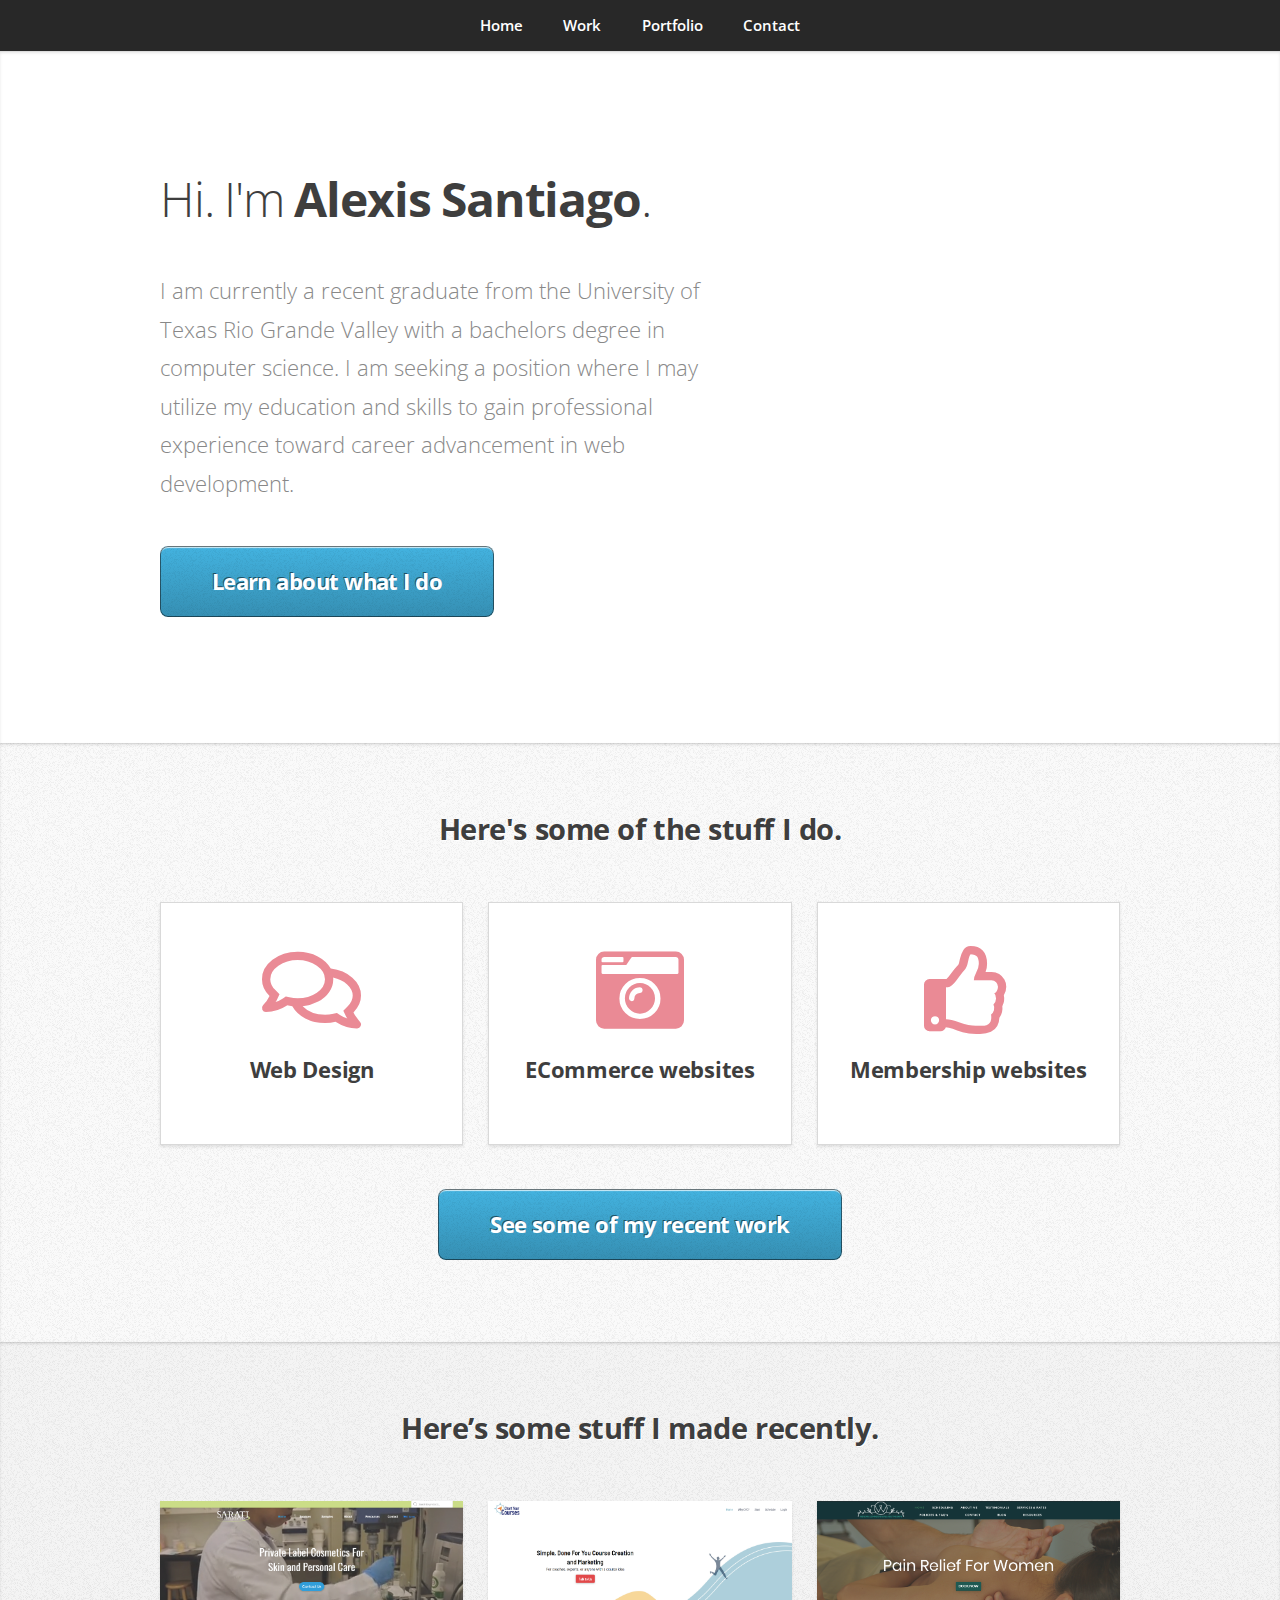
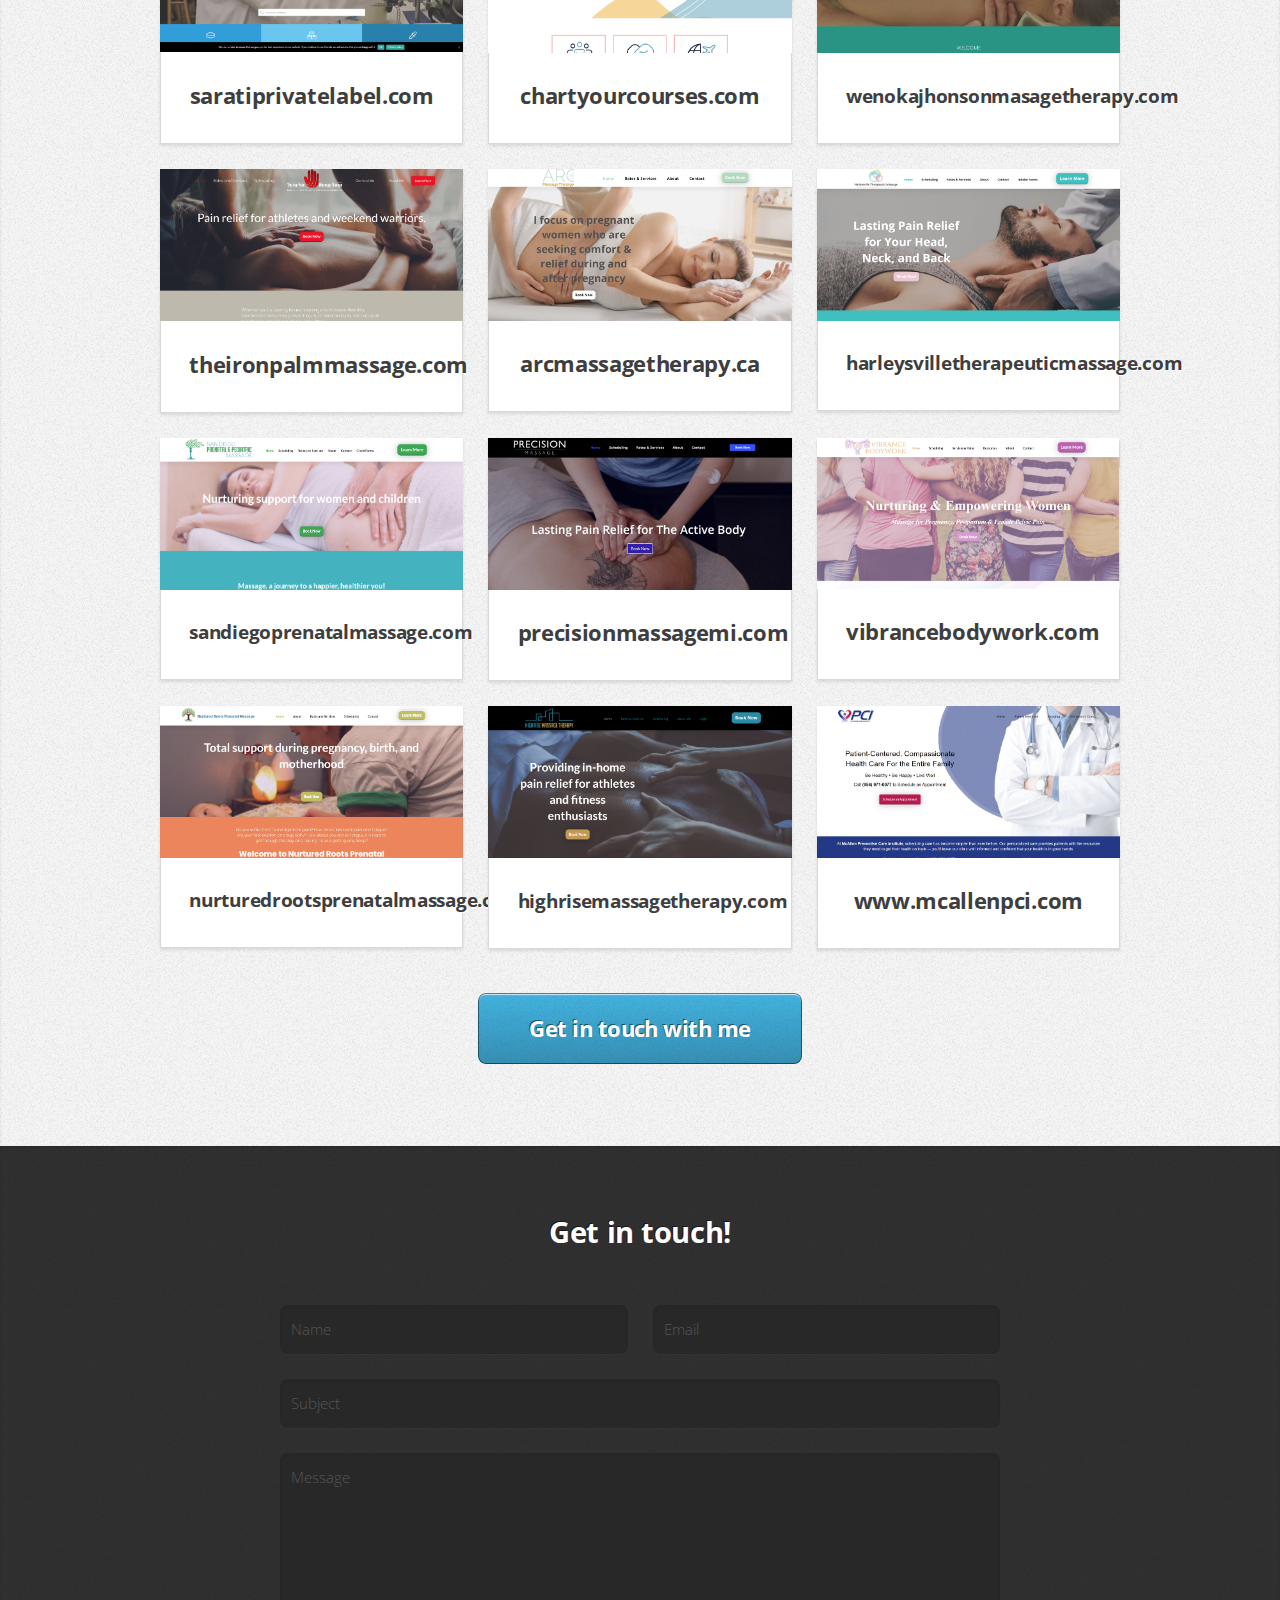
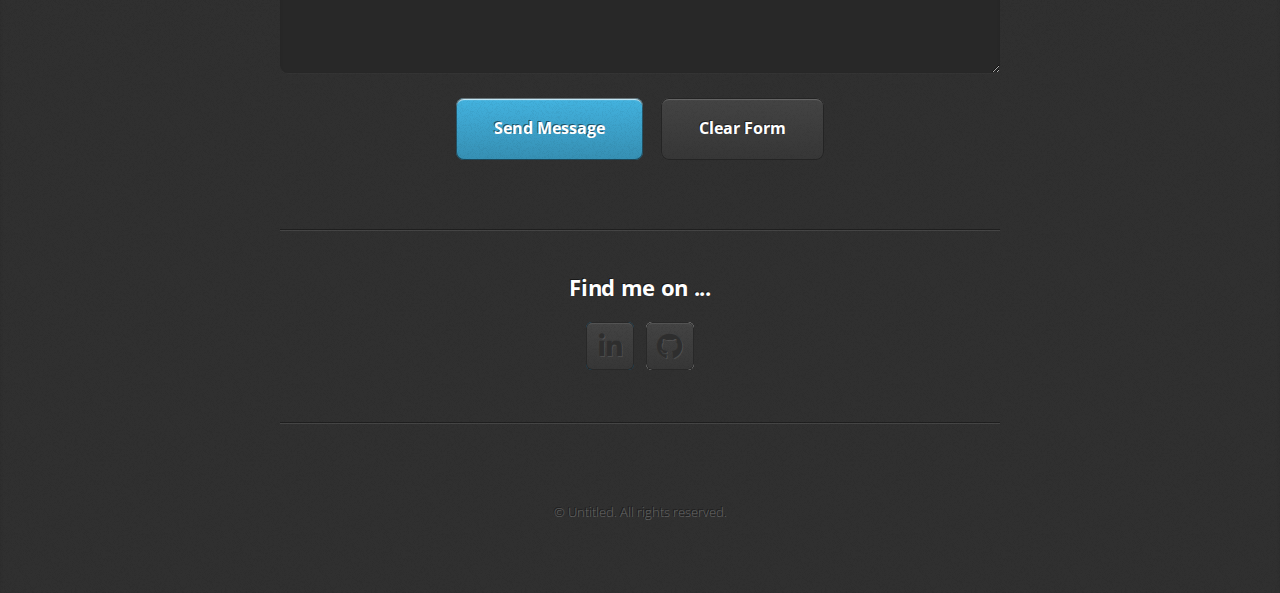
==== index.html @ 6493c98a ":)" ====
<!DOCTYPE HTML>
<!--
	
-->
<html>
	<head>
		<title>Alexis Santiago</title>
		<meta charset="utf-8" />
		<meta name="viewport" content="width=device-width, initial-scale=1, user-scalable=no" />
		<link rel="stylesheet" href="assets/css/main.css" />
	</head>
	<body class="is-preload">

		<!-- Nav -->
			<nav id="nav">
				<ul class="container">
					<li><a href="#top">Home</a></li>
					<li><a href="#work">Work</a></li>
					<li><a href="#portfolio">Portfolio</a></li>
					<li><a href="#contact">Contact</a></li>
				</ul>
			</nav>

		<!-- Home -->
			<article id="top" class="wrapper style1">
				<div class="container">
					<div class="row">
						
						<div class="col-12 col-7-large col-12-medium">
							<header>
								<h1>Hi. I'm <strong>Alexis Santiago</strong>.</h1>
							</header>
							<p>
								I am currently a recent graduate from the University of Texas Rio Grande Valley with a bachelors degree in computer science.  
								I am seeking a position where I may utilize my education and skills to gain professional experience toward career advancement in web development.
							</p>
							<a href="#work" class="button large scrolly">Learn about what I do</a>
						</div>
					</div>
				</div>
			</article>

		<!-- Work -->
			<article id="work" class="wrapper style2">
				<div class="container">
					<header>
						<h2>Here's some of the stuff I do.</h2>
						<!--<p>My focus is on web development and cyber security.</p>-->
					</header>
					<div class="row aln-center">
						<div class="col-4 col-6-medium col-12-small">
							<section class="box style1">
								<span class="icon featured fa-comments"></span>
								<h3>Web Design</h3>
								<!--<p>Ornare nulla proin odio consequat sapien vestibulum ipsum primis sed amet consequat lorem dolore.</p>-->
							</section>
						</div>
						<div class="col-4 col-6-medium col-12-small">
							<section class="box style1">
								<span class="icon solid featured fa-camera-retro"></span>
								<h3>ECommerce websites</h3>
								<!--<p>Ornare nulla proin odio consequat sapien vestibulum ipsum primis sed amet consequat lorem dolore.</p>-->
							</section>
						</div>
						<div class="col-4 col-6-medium col-12-small">
							<section class="box style1">
								<span class="icon featured fa-thumbs-up"></span>
								<h3>Membership websites</h3>
								<!--<p>Ornare nulla proin odio consequat sapien vestibulum ipsum primis sed amet consequat lorem dolore.</p>-->
							</section>
						</div>
					</div>
					<footer>
						<!--<p>Lorem ipsum dolor sit sapien vestibulum ipsum primis?</p>-->
						<a href="#portfolio" class="button large scrolly">See some of my recent work</a>
					</footer>
				</div>
			</article>

		<!-- Portfolio -->
			<article id="portfolio" class="wrapper style3">
				<div class="container">
					<header>
						<h2>Here’s some stuff I made recently.</h2>
						<!--<p>Proin odio consequat  sapien vestibulum consequat lorem dolore feugiat.</p>-->
					</header>
					<div class="row">
						<div class="col-4 col-6-medium col-12-small">
							<article class="box style2">
								<a href="https://saratiprivatelabel.com/" target="_blank" class="image featured"><img src="images/site01.PNG" alt="" /></a>
								<h3><a href="https://saratiprivatelabel.com/" target="_blank">saratiprivatelabel.com</a></h3>
								
							</article>
						</div>
						<div class="col-4 col-6-medium col-12-small">
							<article class="box style2">
								<a href="https://chartyourcourses.com/" target="_blank" class="image featured"><img src="images/site02.PNG" alt="" /></a>
								<h3><a href="https://chartyourcourses.com/" target="_blank">chartyourcourses.com</a></h3>
							</article>
						</div>
						<div class="col-4 col-6-medium col-12-small">
							<article class="box style2">
								<a href="https://wenokajohnsonmassagetherapy.com/" target="_blank" class="image featured"><img src="images/site03.PNG" alt="" /></a>
								<h3 style="font-size: 19px;"><a href="https://wenokajohnsonmassagetherapy.com/" target="_blank">wenokajhonsonmasagetherapy.com</a></h3>
								<!--<p>Ornare nulla proin odio consequat.</p>-->
							</article>
						</div>
						<div class="col-4 col-6-medium col-12-small">
							<article class="box style2">
								<a href="https://theironpalmmassage.com/" target="_blank" class="image featured"><img src="images/site04.PNG" alt="" /></a>
								<h3><a href="https://theironpalmmassage.com/" target="_blank">theironpalmmassage.com</a></h3>
								<!--<p>Ornare nulla proin odio consequat.</p>-->
							</article>
						</div>
						<div class="col-4 col-6-medium col-12-small">
							<article class="box style2">
								<a href="https://arcmassagetherapy.ca/home/" target="_blank" class="image featured"><img src="images/site05.PNG" alt="" /></a>
								<h3><a href="https://arcmassagetherapy.ca/home/" target="_blank">arcmassagetherapy.ca</a></h3>
								<!--<p>Ornare nulla proin odio consequat.</p>-->
							</article>
						</div>
						<div class="col-4 col-6-medium col-12-small">
							<article class="box style2">
								<a href="https://harleysvilletherapeuticmassage.com/" target="_blank" class="image featured"><img src="images/site06.PNG" alt="" /></a>
								<h3 style="font-size: 19px;"><a href="https://harleysvilletherapeuticmassage.com/" target="_blank">harleysvilletherapeuticmassage.com</a></h3>
								<!--<p>Ornare nulla proin odio consequat.</p>-->
							</article>
						</div>
						<div class="col-4 col-6-medium col-12-small">
							<article class="box style2">
								<a href="https://sandiegoprenatalandpediatricmassage.com/" target="_blank" class="image featured"><img src="images/site07.PNG" alt="" /></a>
								<h3 style="font-size: 19px; "><a href="https://sandiegoprenatalandpediatricmassage.com/" target="_blank">sandiegoprenatalmassage.com</a></h3>
								<!--<p>Ornare nulla proin odio consequat.</p>-->
							</article>
						</div>
						<div class="col-4 col-6-medium col-12-small">
							<article class="box style2">
								<a href="https://precisionmassagemi.com/" target="_blank" class="image featured"><img src="images/site08.PNG" alt="" /></a>
								<h3><a href="https://precisionmassagemi.com/" target="_blank">precisionmassagemi.com</a></h3>
								<!--<p>Ornare nulla proin odio consequat.</p>-->
							</article>
						</div>
						<div class="col-4 col-6-medium col-12-small">
							<article class="box style2">
								<a href="https://vibrancebodywork.com/" target="_blank" class="image featured"><img src="images/site09.PNG" alt="" /></a>
								<h3 ><a href="https://vibrancebodywork.com/" target="_blank">vibrancebodywork.com</a></h3>
								<!--<p>Ornare nulla proin odio consequat.</p>-->
							</article>
						</div>
						<div class="col-4 col-6-medium col-12-small">
							<article class="box style2">
								<a href="https://nurturedrootsprenatalmassage.com/" target="_blank" class="image featured"><img src="images/site10.PNG" alt="" /></a>
								<h3 style="font-size: 19px; "><a href="https://nurturedrootsprenatalmassage.com/" target="_blank">nurturedrootsprenatalmassage.com</a></h3>
								<!--<p>Ornare nulla proin odio consequat.</p>-->
							</article>
						</div>
						<div class="col-4 col-6-medium col-12-small">
							<article class="box style2">
								<a href="https://highrisemassagetherapy.com/" target="_blank" class="image featured"><img src="images/site11.PNG" alt="" /></a>
								<h3 style="font-size: 19px; "><a href="https://highrisemassagetherapy.com/" target="_blank">highrisemassagetherapy.com</a></h3>
								<!--<p>Ornare nulla proin odio consequat.</p>-->
							</article>
						</div>
						<div class="col-4 col-6-medium col-12-small">
							<article class="box style2">
								<a href="https://www.mcallenpci.com/" target="_blank" class="image featured"><img src="images/site12.PNG" alt="" /></a>
								<h3 ><a href="https://www.mcallenpci.com/" target="_blank">www.mcallenpci.com</a></h3>
								<!--<p>Ornare nulla proin odio consequat.</p>-->
							</article>
						</div>
					</div>
					<footer>
						<!--<p>Lorem ipsum dolor sit sapien vestibulum ipsum primis?</p>-->
						<a href="#contact" class="button large scrolly">Get in touch with me</a>
					</footer>
				</div>
			</article>

		<!-- Contact -->
			<article id="contact" class="wrapper style4">
				<div class="container medium">
					<header>
						<h2>Get in touch!</h2>
						<!--<p>Ornare nulla proin odio consequat sapien vestibulum ipsum.</p>-->
					</header>
					<div class="row">
						<div class="col-12">
							<form method="post" action="#">
								<div class="row">
									<div class="col-6 col-12-small">
										<input type="text" name="name" id="name" placeholder="Name" />
									</div>
									<div class="col-6 col-12-small">
										<input type="text" name="email" id="email" placeholder="Email" />
									</div>
									<div class="col-12">
										<input type="text" name="subject" id="subject" placeholder="Subject" />
									</div>
									<div class="col-12">
										<textarea name="message" id="message" placeholder="Message"></textarea>
									</div>
									<div class="col-12">
										<ul class="actions">
											<li><input type="submit" value="Send Message" /></li>
											<li><input type="reset" value="Clear Form" class="alt" /></li>
										</ul>
									</div>
								</div>
							</form>
						</div>
						<div class="col-12">
							<hr />
							<h3>Find me on ...</h3>
							<ul class="social">
								<!--<li><a href="#" class="icon brands fa-twitter"><span class="label">Twitter</span></a></li>
								<li><a href="#" class="icon brands fa-facebook-f"><span class="label">Facebook</span></a></li>
								<li><a href="#" class="icon brands fa-dribbble"><span class="label">Dribbble</span></a></li>
								<li><a href="#" class="icon brands fa-tumblr"><span class="label">Tumblr</span></a></li>
								<li><a href="#" class="icon brands fa-google-plus"><span class="label">Google+</span></a></li>-->
								<li><a href="#" class="icon brands fa-linkedin-in"><span class="label">LinkedIn</span></a></li>
								<li><a href="https://github.com/AlexGiovanni" class="icon brands fa-github"><span class="label">Github</span></a></li>
								<!--
								<li><a href="#" class="icon solid fa-rss"><span>RSS</span></a></li>
								<li><a href="#" class="icon brands fa-instagram"><span>Instagram</span></a></li>
								<li><a href="#" class="icon brands fa-foursquare"><span>Foursquare</span></a></li>
								<li><a href="#" class="icon brands fa-skype"><span>Skype</span></a></li>
								<li><a href="#" class="icon brands fa-soundcloud"><span>Soundcloud</span></a></li>
								<li><a href="#" class="icon brands fa-youtube"><span>YouTube</span></a></li>
								<li><a href="#" class="icon brands fa-blogger"><span>Blogger</span></a></li>
								<li><a href="#" class="icon brands fa-flickr"><span>Flickr</span></a></li>
								<li><a href="#" class="icon brands fa-vimeo"><span>Vimeo</span></a></li>
								-->
							</ul>
							<hr />
						</div>
					</div>
					<footer>
						<ul id="copyright">
							<li>&copy; Untitled. All rights reserved.</li>
						</ul>
					</footer>
				</div>
			</article>

		<!-- Scripts -->
			<script src="assets/js/jquery.min.js"></script>
			<script src="assets/js/jquery.scrolly.min.js"></script>
			<script src="assets/js/browser.min.js"></script>
			<script src="assets/js/breakpoints.min.js"></script>
			<script src="assets/js/util.js"></script>
			<script src="assets/js/main.js"></script>

	</body>
</html>
---- assets/css/main.css ----
@import url("https://fonts.googleapis.com/css?family=Open+Sans:300,300italic,600,600italic,700");
@import url("fontawesome-all.min.css");

/*
	Miniport by HTML5 UP
	html5up.net | @ajlkn
	Free for personal and commercial use under the CCA 3.0 license (html5up.net/license)
*/

html, body, div, span, applet, object,
iframe, h1, h2, h3, h4, h5, h6, p, blockquote,
pre, a, abbr, acronym, address, big, cite,
code, del, dfn, em, img, ins, kbd, q, s, samp,
small, strike, strong, sub, sup, tt, var, b,
u, i, center, dl, dt, dd, ol, ul, li, fieldset,
form, label, legend, table, caption, tbody,
tfoot, thead, tr, th, td, article, aside,
canvas, details, embed, figure, figcaption,
footer, header, hgroup, menu, nav, output, ruby,
section, summary, time, mark, audio, video {
	margin: 0;
	padding: 0;
	border: 0;
	font-size: 100%;
	font: inherit;
	vertical-align: baseline;}

article, aside, details, figcaption, figure,
footer, header, hgroup, menu, nav, section {
	display: block;}

body {
	line-height: 1;
}

ol, ul {
	list-style: none;
}

blockquote, q {
	quotes: none;
}

	blockquote:before, blockquote:after, q:before, q:after {
		content: '';
		content: none;
	}

table {
	border-collapse: collapse;
	border-spacing: 0;
}

body {
	-webkit-text-size-adjust: none;
}

mark {
	background-color: transparent;
	color: inherit;
}

input::-moz-focus-inner {
	border: 0;
	padding: 0;
}

input, select, textarea {
	-moz-appearance: none;
	-webkit-appearance: none;
	-ms-appearance: none;
	appearance: none;
}

/* Basic */

	html {
		box-sizing: border-box;
	}

	*, *:before, *:after {
		box-sizing: inherit;
	}

	body {
		padding-top: 3.5em;
	}

		body.is-preload *, body.is-preload *:before, body.is-preload *:after {
			-moz-animation: none !important;
			-webkit-animation: none !important;
			-ms-animation: none !important;
			animation: none !important;
			-moz-transition: none !important;
			-webkit-transition: none !important;
			-ms-transition: none !important;
			transition: none !important;
		}

	body, input, textarea, select {
		font-family: 'Open Sans', sans-serif;
		line-height: 1.85em;
		color: #888;
		font-weight: 300;
		font-size: 13pt;
	}

	a {
		-moz-transition: color .2s ease-in-out;
		-webkit-transition: color .2s ease-in-out;
		-ms-transition: color .2s ease-in-out;
		transition: color .2s ease-in-out;
		color: #43B3E0;
		text-decoration: underline;
	}

		a:hover {
			color: #43bff0 !important;
		}

		a img {
			border: 0;
		}

	b, strong {
		font-weight: 600;
		color: #3e3e3e;
	}

	i, em {
		font-style: italic;
	}

	sub {
		position: relative;
		top: 0.5em;
		font-size: 0.8em;
	}

	sup {
		position: relative;
		top: -0.5em;
		font-size: 0.8em;
	}

	blockquote {
		border-left: solid 0.75em #eee;
		padding: 1em 0 1em 1.5em;
		font-style: italic;
	}

	h1, h2, h3, h4, h5, h6 {
		color: #3e3e3e;
		margin: 0 0 0.75em 0;
	}

	h1 a, h2 a, h3 a, h4 a, h5 a, h6 a {
		text-decoration: none;
		color: inherit;
	}

	h2, h3, h4, h5, h6 {
		font-weight: 700;
	}

	h1 {
		font-size: 3.25em;
		letter-spacing: -0.025em;
		font-weight: 300;
	}

		h1 strong {
			font-weight: 700;
		}

	h2 {
		font-size: 2em;
		letter-spacing: -0.015em;
	}

	h3 {
		font-size: 1.5em;
		letter-spacing: -0.015em;
	}

	em, i {
		font-style: italic;
	}

	br.clear {
		clear: both;
	}

	hr {
		border: 0;
		border-top: solid 1px #444;
		border-top-color: rgba(0, 0, 0, 0.35);
		box-shadow: 0px 1px 0px 0px rgba(255, 255, 255, 0.1);
		height: 1px;
		margin: 3em 0;
	}

	p, ul, ol, dl, table {
		margin-bottom: 2em;
	}

	header {
		margin: 0 0 3em 0;
	}

		header > p {
			font-size: 1.25em;
			margin: 0;
		}

	footer {
		margin: 3em 0 0 0;
	}

		footer > p {
			font-size: 1.25em;
		}

/* Container */

	.container {
		margin: 0 auto;
		max-width: calc(100% - 50px);
		width: 1200px;
	}

		.container.medium {
			width: 900px;
		}

		@media screen and (max-width: 1680px) {

			.container {
				width: 1200px;
			}

				.container.medium {
					width: 900px;
				}

		}

		@media screen and (max-width: 1280px) {

			.container {
				width: 960px;
			}

				.container.medium {
					width: 720px;
				}

		}

		@media screen and (max-width: 980px) {

			.container {
				width: 100%;
			}

				.container.medium {
					width: 75%;
				}

		}

		@media screen and (max-width: 736px) {

			.container {
				width: 100%;
				max-width: calc(100% - 30px);
			}

				.container.medium {
					width: 100%;
				}

		}

/* Row */

	.row {
		display: flex;
		flex-wrap: wrap;
		box-sizing: border-box;
		align-items: stretch;
	}

		.row > * {
			box-sizing: border-box;
		}

		.row.gtr-uniform > * > :last-child {
			margin-bottom: 0;
		}

		.row.aln-left {
			justify-content: flex-start;
		}

		.row.aln-center {
			justify-content: center;
		}

		.row.aln-right {
			justify-content: flex-end;
		}

		.row.aln-top {
			align-items: flex-start;
		}

		.row.aln-middle {
			align-items: center;
		}

		.row.aln-bottom {
			align-items: flex-end;
		}

		.row > .imp {
			order: -1;
		}

		.row > .col-1 {
			width: 8.33333%;
		}

		.row > .off-1 {
			margin-left: 8.33333%;
		}

		.row > .col-2 {
			width: 16.66667%;
		}

		.row > .off-2 {
			margin-left: 16.66667%;
		}

		.row > .col-3 {
			width: 25%;
		}

		.row > .off-3 {
			margin-left: 25%;
		}

		.row > .col-4 {
			width: 33.33333%;
		}

		.row > .off-4 {
			margin-left: 33.33333%;
		}

		.row > .col-5 {
			width: 41.66667%;
		}

		.row > .off-5 {
			margin-left: 41.66667%;
		}

		.row > .col-6 {
			width: 50%;
		}

		.row > .off-6 {
			margin-left: 50%;
		}

		.row > .col-7 {
			width: 58.33333%;
		}

		.row > .off-7 {
			margin-left: 58.33333%;
		}

		.row > .col-8 {
			width: 66.66667%;
		}

		.row > .off-8 {
			margin-left: 66.66667%;
		}

		.row > .col-9 {
			width: 75%;
		}

		.row > .off-9 {
			margin-left: 75%;
		}

		.row > .col-10 {
			width: 83.33333%;
		}

		.row > .off-10 {
			margin-left: 83.33333%;
		}

		.row > .col-11 {
			width: 91.66667%;
		}

		.row > .off-11 {
			margin-left: 91.66667%;
		}

		.row > .col-12 {
			width: 100%;
		}

		.row > .off-12 {
			margin-left: 100%;
		}

		.row.gtr-0 {
			margin-top: 0px;
			margin-left: 0px;
		}

			.row.gtr-0 > * {
				padding: 0px 0 0 0px;
			}

			.row.gtr-0.gtr-uniform {
				margin-top: 0px;
			}

				.row.gtr-0.gtr-uniform > * {
					padding-top: 0px;
				}

		.row.gtr-25 {
			margin-top: -6.25px;
			margin-left: -6.25px;
		}

			.row.gtr-25 > * {
				padding: 6.25px 0 0 6.25px;
			}

			.row.gtr-25.gtr-uniform {
				margin-top: -6.25px;
			}

				.row.gtr-25.gtr-uniform > * {
					padding-top: 6.25px;
				}

		.row.gtr-50 {
			margin-top: -12.5px;
			margin-left: -12.5px;
		}

			.row.gtr-50 > * {
				padding: 12.5px 0 0 12.5px;
			}

			.row.gtr-50.gtr-uniform {
				margin-top: -12.5px;
			}

				.row.gtr-50.gtr-uniform > * {
					padding-top: 12.5px;
				}

		.row {
			margin-top: -25px;
			margin-left: -25px;
		}

			.row > * {
				padding: 25px 0 0 25px;
			}

			.row.gtr-uniform {
				margin-top: -25px;
			}

				.row.gtr-uniform > * {
					padding-top: 25px;
				}

		.row.gtr-150 {
			margin-top: -37.5px;
			margin-left: -37.5px;
		}

			.row.gtr-150 > * {
				padding: 37.5px 0 0 37.5px;
			}

			.row.gtr-150.gtr-uniform {
				margin-top: -37.5px;
			}

				.row.gtr-150.gtr-uniform > * {
					padding-top: 37.5px;
				}

		.row.gtr-200 {
			margin-top: -50px;
			margin-left: -50px;
		}

			.row.gtr-200 > * {
				padding: 50px 0 0 50px;
			}

			.row.gtr-200.gtr-uniform {
				margin-top: -50px;
			}

				.row.gtr-200.gtr-uniform > * {
					padding-top: 50px;
				}

		@media screen and (max-width: 1680px) {

			.row {
				display: flex;
				flex-wrap: wrap;
				box-sizing: border-box;
				align-items: stretch;
			}

				.row > * {
					box-sizing: border-box;
				}

				.row.gtr-uniform > * > :last-child {
					margin-bottom: 0;
				}

				.row.aln-left {
					justify-content: flex-start;
				}

				.row.aln-center {
					justify-content: center;
				}

				.row.aln-right {
					justify-content: flex-end;
				}

				.row.aln-top {
					align-items: flex-start;
				}

				.row.aln-middle {
					align-items: center;
				}

				.row.aln-bottom {
					align-items: flex-end;
				}

				.row > .imp-xlarge {
					order: -1;
				}

				.row > .col-1-xlarge {
					width: 8.33333%;
				}

				.row > .off-1-xlarge {
					margin-left: 8.33333%;
				}

				.row > .col-2-xlarge {
					width: 16.66667%;
				}

				.row > .off-2-xlarge {
					margin-left: 16.66667%;
				}

				.row > .col-3-xlarge {
					width: 25%;
				}

				.row > .off-3-xlarge {
					margin-left: 25%;
				}

				.row > .col-4-xlarge {
					width: 33.33333%;
				}

				.row > .off-4-xlarge {
					margin-left: 33.33333%;
				}

				.row > .col-5-xlarge {
					width: 41.66667%;
				}

				.row > .off-5-xlarge {
					margin-left: 41.66667%;
				}

				.row > .col-6-xlarge {
					width: 50%;
				}

				.row > .off-6-xlarge {
					margin-left: 50%;
				}

				.row > .col-7-xlarge {
					width: 58.33333%;
				}

				.row > .off-7-xlarge {
					margin-left: 58.33333%;
				}

				.row > .col-8-xlarge {
					width: 66.66667%;
				}

				.row > .off-8-xlarge {
					margin-left: 66.66667%;
				}

				.row > .col-9-xlarge {
					width: 75%;
				}

				.row > .off-9-xlarge {
					margin-left: 75%;
				}

				.row > .col-10-xlarge {
					width: 83.33333%;
				}

				.row > .off-10-xlarge {
					margin-left: 83.33333%;
				}

				.row > .col-11-xlarge {
					width: 91.66667%;
				}

				.row > .off-11-xlarge {
					margin-left: 91.66667%;
				}

				.row > .col-12-xlarge {
					width: 100%;
				}

				.row > .off-12-xlarge {
					margin-left: 100%;
				}

				.row.gtr-0 {
					margin-top: 0px;
					margin-left: 0px;
				}

					.row.gtr-0 > * {
						padding: 0px 0 0 0px;
					}

					.row.gtr-0.gtr-uniform {
						margin-top: 0px;
					}

						.row.gtr-0.gtr-uniform > * {
							padding-top: 0px;
						}

				.row.gtr-25 {
					margin-top: -6.25px;
					margin-left: -6.25px;
				}

					.row.gtr-25 > * {
						padding: 6.25px 0 0 6.25px;
					}

					.row.gtr-25.gtr-uniform {
						margin-top: -6.25px;
					}

						.row.gtr-25.gtr-uniform > * {
							padding-top: 6.25px;
						}

				.row.gtr-50 {
					margin-top: -12.5px;
					margin-left: -12.5px;
				}

					.row.gtr-50 > * {
						padding: 12.5px 0 0 12.5px;
					}

					.row.gtr-50.gtr-uniform {
						margin-top: -12.5px;
					}

						.row.gtr-50.gtr-uniform > * {
							padding-top: 12.5px;
						}

				.row {
					margin-top: -25px;
					margin-left: -25px;
				}

					.row > * {
						padding: 25px 0 0 25px;
					}

					.row.gtr-uniform {
						margin-top: -25px;
					}

						.row.gtr-uniform > * {
							padding-top: 25px;
						}

				.row.gtr-150 {
					margin-top: -37.5px;
					margin-left: -37.5px;
				}

					.row.gtr-150 > * {
						padding: 37.5px 0 0 37.5px;
					}

					.row.gtr-150.gtr-uniform {
						margin-top: -37.5px;
					}

						.row.gtr-150.gtr-uniform > * {
							padding-top: 37.5px;
						}

				.row.gtr-200 {
					margin-top: -50px;
					margin-left: -50px;
				}

					.row.gtr-200 > * {
						padding: 50px 0 0 50px;
					}

					.row.gtr-200.gtr-uniform {
						margin-top: -50px;
					}

						.row.gtr-200.gtr-uniform > * {
							padding-top: 50px;
						}

		}

		@media screen and (max-width: 1280px) {

			.row {
				display: flex;
				flex-wrap: wrap;
				box-sizing: border-box;
				align-items: stretch;
			}

				.row > * {
					box-sizing: border-box;
				}

				.row.gtr-uniform > * > :last-child {
					margin-bottom: 0;
				}

				.row.aln-left {
					justify-content: flex-start;
				}

				.row.aln-center {
					justify-content: center;
				}

				.row.aln-right {
					justify-content: flex-end;
				}

				.row.aln-top {
					align-items: flex-start;
				}

				.row.aln-middle {
					align-items: center;
				}

				.row.aln-bottom {
					align-items: flex-end;
				}

				.row > .imp-large {
					order: -1;
				}

				.row > .col-1-large {
					width: 8.33333%;
				}

				.row > .off-1-large {
					margin-left: 8.33333%;
				}

				.row > .col-2-large {
					width: 16.66667%;
				}

				.row > .off-2-large {
					margin-left: 16.66667%;
				}

				.row > .col-3-large {
					width: 25%;
				}

				.row > .off-3-large {
					margin-left: 25%;
				}

				.row > .col-4-large {
					width: 33.33333%;
				}

				.row > .off-4-large {
					margin-left: 33.33333%;
				}

				.row > .col-5-large {
					width: 41.66667%;
				}

				.row > .off-5-large {
					margin-left: 41.66667%;
				}

				.row > .col-6-large {
					width: 50%;
				}

				.row > .off-6-large {
					margin-left: 50%;
				}

				.row > .col-7-large {
					width: 58.33333%;
				}

				.row > .off-7-large {
					margin-left: 58.33333%;
				}

				.row > .col-8-large {
					width: 66.66667%;
				}

				.row > .off-8-large {
					margin-left: 66.66667%;
				}

				.row > .col-9-large {
					width: 75%;
				}

				.row > .off-9-large {
					margin-left: 75%;
				}

				.row > .col-10-large {
					width: 83.33333%;
				}

				.row > .off-10-large {
					margin-left: 83.33333%;
				}

				.row > .col-11-large {
					width: 91.66667%;
				}

				.row > .off-11-large {
					margin-left: 91.66667%;
				}

				.row > .col-12-large {
					width: 100%;
				}

				.row > .off-12-large {
					margin-left: 100%;
				}

				.row.gtr-0 {
					margin-top: 0px;
					margin-left: 0px;
				}

					.row.gtr-0 > * {
						padding: 0px 0 0 0px;
					}

					.row.gtr-0.gtr-uniform {
						margin-top: 0px;
					}

						.row.gtr-0.gtr-uniform > * {
							padding-top: 0px;
						}

				.row.gtr-25 {
					margin-top: -6.25px;
					margin-left: -6.25px;
				}

					.row.gtr-25 > * {
						padding: 6.25px 0 0 6.25px;
					}

					.row.gtr-25.gtr-uniform {
						margin-top: -6.25px;
					}

						.row.gtr-25.gtr-uniform > * {
							padding-top: 6.25px;
						}

				.row.gtr-50 {
					margin-top: -12.5px;
					margin-left: -12.5px;
				}

					.row.gtr-50 > * {
						padding: 12.5px 0 0 12.5px;
					}

					.row.gtr-50.gtr-uniform {
						margin-top: -12.5px;
					}

						.row.gtr-50.gtr-uniform > * {
							padding-top: 12.5px;
						}

				.row {
					margin-top: -25px;
					margin-left: -25px;
				}

					.row > * {
						padding: 25px 0 0 25px;
					}

					.row.gtr-uniform {
						margin-top: -25px;
					}

						.row.gtr-uniform > * {
							padding-top: 25px;
						}

				.row.gtr-150 {
					margin-top: -37.5px;
					margin-left: -37.5px;
				}

					.row.gtr-150 > * {
						padding: 37.5px 0 0 37.5px;
					}

					.row.gtr-150.gtr-uniform {
						margin-top: -37.5px;
					}

						.row.gtr-150.gtr-uniform > * {
							padding-top: 37.5px;
						}

				.row.gtr-200 {
					margin-top: -50px;
					margin-left: -50px;
				}

					.row.gtr-200 > * {
						padding: 50px 0 0 50px;
					}

					.row.gtr-200.gtr-uniform {
						margin-top: -50px;
					}

						.row.gtr-200.gtr-uniform > * {
							padding-top: 50px;
						}

		}

		@media screen and (max-width: 980px) {

			.row {
				display: flex;
				flex-wrap: wrap;
				box-sizing: border-box;
				align-items: stretch;
			}

				.row > * {
					box-sizing: border-box;
				}

				.row.gtr-uniform > * > :last-child {
					margin-bottom: 0;
				}

				.row.aln-left {
					justify-content: flex-start;
				}

				.row.aln-center {
					justify-content: center;
				}

				.row.aln-right {
					justify-content: flex-end;
				}

				.row.aln-top {
					align-items: flex-start;
				}

				.row.aln-middle {
					align-items: center;
				}

				.row.aln-bottom {
					align-items: flex-end;
				}

				.row > .imp-medium {
					order: -1;
				}

				.row > .col-1-medium {
					width: 8.33333%;
				}

				.row > .off-1-medium {
					margin-left: 8.33333%;
				}

				.row > .col-2-medium {
					width: 16.66667%;
				}

				.row > .off-2-medium {
					margin-left: 16.66667%;
				}

				.row > .col-3-medium {
					width: 25%;
				}

				.row > .off-3-medium {
					margin-left: 25%;
				}

				.row > .col-4-medium {
					width: 33.33333%;
				}

				.row > .off-4-medium {
					margin-left: 33.33333%;
				}

				.row > .col-5-medium {
					width: 41.66667%;
				}

				.row > .off-5-medium {
					margin-left: 41.66667%;
				}

				.row > .col-6-medium {
					width: 50%;
				}

				.row > .off-6-medium {
					margin-left: 50%;
				}

				.row > .col-7-medium {
					width: 58.33333%;
				}

				.row > .off-7-medium {
					margin-left: 58.33333%;
				}

				.row > .col-8-medium {
					width: 66.66667%;
				}

				.row > .off-8-medium {
					margin-left: 66.66667%;
				}

				.row > .col-9-medium {
					width: 75%;
				}

				.row > .off-9-medium {
					margin-left: 75%;
				}

				.row > .col-10-medium {
					width: 83.33333%;
				}

				.row > .off-10-medium {
					margin-left: 83.33333%;
				}

				.row > .col-11-medium {
					width: 91.66667%;
				}

				.row > .off-11-medium {
					margin-left: 91.66667%;
				}

				.row > .col-12-medium {
					width: 100%;
				}

				.row > .off-12-medium {
					margin-left: 100%;
				}

				.row.gtr-0 {
					margin-top: 0px;
					margin-left: 0px;
				}

					.row.gtr-0 > * {
						padding: 0px 0 0 0px;
					}

					.row.gtr-0.gtr-uniform {
						margin-top: 0px;
					}

						.row.gtr-0.gtr-uniform > * {
							padding-top: 0px;
						}

				.row.gtr-25 {
					margin-top: -6.25px;
					margin-left: -6.25px;
				}

					.row.gtr-25 > * {
						padding: 6.25px 0 0 6.25px;
					}

					.row.gtr-25.gtr-uniform {
						margin-top: -6.25px;
					}

						.row.gtr-25.gtr-uniform > * {
							padding-top: 6.25px;
						}

				.row.gtr-50 {
					margin-top: -12.5px;
					margin-left: -12.5px;
				}

					.row.gtr-50 > * {
						padding: 12.5px 0 0 12.5px;
					}

					.row.gtr-50.gtr-uniform {
						margin-top: -12.5px;
					}

						.row.gtr-50.gtr-uniform > * {
							padding-top: 12.5px;
						}

				.row {
					margin-top: -25px;
					margin-left: -25px;
				}

					.row > * {
						padding: 25px 0 0 25px;
					}

					.row.gtr-uniform {
						margin-top: -25px;
					}

						.row.gtr-uniform > * {
							padding-top: 25px;
						}

				.row.gtr-150 {
					margin-top: -37.5px;
					margin-left: -37.5px;
				}

					.row.gtr-150 > * {
						padding: 37.5px 0 0 37.5px;
					}

					.row.gtr-150.gtr-uniform {
						margin-top: -37.5px;
					}

						.row.gtr-150.gtr-uniform > * {
							padding-top: 37.5px;
						}

				.row.gtr-200 {
					margin-top: -50px;
					margin-left: -50px;
				}

					.row.gtr-200 > * {
						padding: 50px 0 0 50px;
					}

					.row.gtr-200.gtr-uniform {
						margin-top: -50px;
					}

						.row.gtr-200.gtr-uniform > * {
							padding-top: 50px;
						}

		}

		@media screen and (max-width: 736px) {

			.row {
				display: flex;
				flex-wrap: wrap;
				box-sizing: border-box;
				align-items: stretch;
			}

				.row > * {
					box-sizing: border-box;
				}

				.row.gtr-uniform > * > :last-child {
					margin-bottom: 0;
				}

				.row.aln-left {
					justify-content: flex-start;
				}

				.row.aln-center {
					justify-content: center;
				}

				.row.aln-right {
					justify-content: flex-end;
				}

				.row.aln-top {
					align-items: flex-start;
				}

				.row.aln-middle {
					align-items: center;
				}

				.row.aln-bottom {
					align-items: flex-end;
				}

				.row > .imp-small {
					order: -1;
				}

				.row > .col-1-small {
					width: 8.33333%;
				}

				.row > .off-1-small {
					margin-left: 8.33333%;
				}

				.row > .col-2-small {
					width: 16.66667%;
				}

				.row > .off-2-small {
					margin-left: 16.66667%;
				}

				.row > .col-3-small {
					width: 25%;
				}

				.row > .off-3-small {
					margin-left: 25%;
				}

				.row > .col-4-small {
					width: 33.33333%;
				}

				.row > .off-4-small {
					margin-left: 33.33333%;
				}

				.row > .col-5-small {
					width: 41.66667%;
				}

				.row > .off-5-small {
					margin-left: 41.66667%;
				}

				.row > .col-6-small {
					width: 50%;
				}

				.row > .off-6-small {
					margin-left: 50%;
				}

				.row > .col-7-small {
					width: 58.33333%;
				}

				.row > .off-7-small {
					margin-left: 58.33333%;
				}

				.row > .col-8-small {
					width: 66.66667%;
				}

				.row > .off-8-small {
					margin-left: 66.66667%;
				}

				.row > .col-9-small {
					width: 75%;
				}

				.row > .off-9-small {
					margin-left: 75%;
				}

				.row > .col-10-small {
					width: 83.33333%;
				}

				.row > .off-10-small {
					margin-left: 83.33333%;
				}

				.row > .col-11-small {
					width: 91.66667%;
				}

				.row > .off-11-small {
					margin-left: 91.66667%;
				}

				.row > .col-12-small {
					width: 100%;
				}

				.row > .off-12-small {
					margin-left: 100%;
				}

				.row.gtr-0 {
					margin-top: 0px;
					margin-left: 0px;
				}

					.row.gtr-0 > * {
						padding: 0px 0 0 0px;
					}

					.row.gtr-0.gtr-uniform {
						margin-top: 0px;
					}

						.row.gtr-0.gtr-uniform > * {
							padding-top: 0px;
						}

				.row.gtr-25 {
					margin-top: -3.75px;
					margin-left: -3.75px;
				}

					.row.gtr-25 > * {
						padding: 3.75px 0 0 3.75px;
					}

					.row.gtr-25.gtr-uniform {
						margin-top: -3.75px;
					}

						.row.gtr-25.gtr-uniform > * {
							padding-top: 3.75px;
						}

				.row.gtr-50 {
					margin-top: -7.5px;
					margin-left: -7.5px;
				}

					.row.gtr-50 > * {
						padding: 7.5px 0 0 7.5px;
					}

					.row.gtr-50.gtr-uniform {
						margin-top: -7.5px;
					}

						.row.gtr-50.gtr-uniform > * {
							padding-top: 7.5px;
						}

				.row {
					margin-top: -15px;
					margin-left: -15px;
				}

					.row > * {
						padding: 15px 0 0 15px;
					}

					.row.gtr-uniform {
						margin-top: -15px;
					}

						.row.gtr-uniform > * {
							padding-top: 15px;
						}

				.row.gtr-150 {
					margin-top: -22.5px;
					margin-left: -22.5px;
				}

					.row.gtr-150 > * {
						padding: 22.5px 0 0 22.5px;
					}

					.row.gtr-150.gtr-uniform {
						margin-top: -22.5px;
					}

						.row.gtr-150.gtr-uniform > * {
							padding-top: 22.5px;
						}

				.row.gtr-200 {
					margin-top: -30px;
					margin-left: -30px;
				}

					.row.gtr-200 > * {
						padding: 30px 0 0 30px;
					}

					.row.gtr-200.gtr-uniform {
						margin-top: -30px;
					}

						.row.gtr-200.gtr-uniform > * {
							padding-top: 30px;
						}

		}

/* Form */

	form label {
		color: #3e3e3e;
		font-weight: 700;
		display: block;
		margin: 0 0 0.5em 0;
	}

	form input[type=text],
	form input[type=email],
	form input[type=password],
	form select,
	form textarea {
		-moz-transition: background .2s ease-in-out, box-shadow .2s ease-in-out;
		-webkit-transition: background .2s ease-in-out, box-shadow .2s ease-in-out;
		-ms-transition: background .2s ease-in-out, box-shadow .2s ease-in-out;
		transition: background .2s ease-in-out, box-shadow .2s ease-in-out;
		-webkit-appearance: none;
		display: block;
		border: 0;
		padding: 0.75em;
		font-size: 1em;
		border-radius: 8px;
		border: solid 1px #ddd;
		background: #fff;
		color: #bbb;
		box-shadow: inset 0px 2px 3px 1px rgba(0, 0, 0, 0.05), 0px 1px 0px 0px rgba(255, 255, 255, 0.025);
		width: 100%;
	}

		form input[type=text]:focus,
		form input[type=email]:focus,
		form input[type=password]:focus,
		form select:focus,
		form textarea:focus {
			background: #fafafa;
			box-shadow: inset 0px 2px 5px 0px rgba(0, 0, 0, 0.05), 0px 1px 0px 0px rgba(255, 255, 255, 0.025), inset 0px 0px 2px 1px #43bff0;
		}

	form textarea {
		height: 15em;
	}

	form .actions:last-child {
		margin-bottom: 0;
	}

	form ::-webkit-input-placeholder {
		color: #555 !important;
	}

	form :-moz-placeholder {
		color: #555 !important;
	}

	form ::-moz-placeholder {
		color: #555 !important;
	}

	form :-ms-input-placeholder {
		color: #555 !important;
	}

	form ::-moz-focus-inner {
		border: 0;
	}

/* Tables */

	table {
		width: 100%;
	}

		table.default {
			width: 100%;
		}

			table.default tr {
				border-top: solid 1px #eee;
			}

				table.default tr:first-child {
					border-top: 0;
				}

			table.default td {
				padding: 0.5em 1em 0.5em 1em;
			}

			table.default th {
				text-align: left;
				padding: 0.5em 1em 0.5em 1em;
				font-weight: 600;
				margin: 0 0 1em 0;
			}

			table.default thead {
				background: #4f4f4f;
				color: #fff;
			}

/* Section/Article */

	section, article {
		margin-bottom: 3em;
	}

	section > :last-child,
	article > :last-child,
	section:last-child,
	article:last-child {
		margin-bottom: 0;
	}

/* Image */

	.image {
		display: inline-block;
		position: relative;
	}

		.image img {
			display: block;
			width: 100%;
		}

		.image.fit {
			display: block;
			width: 100%;
		}

		.image.featured {
			display: block;
			width: 100%;
			margin: 0 0 2em 0;
		}

		.image.left {
			float: left;
			margin: 0 2em 2em 0;
		}

		.image.centered {
			display: block;
			margin: 0 0 2em 0;
		}

			.image.centered img {
				margin: 0 auto;
				width: auto;
			}

/* Button */

	input[type="button"],
	input[type="submit"],
	input[type="reset"],
	button,
	.button {
		background-image: url("images/bg.png"), -moz-linear-gradient(top, rgba(0, 0, 0, 0), rgba(0, 0, 0, 0.2));
		background-image: url("images/bg.png"), -webkit-linear-gradient(top, rgba(0, 0, 0, 0), rgba(0, 0, 0, 0.2));
		background-image: url("images/bg.png"), -ms-linear-gradient(top, rgba(0, 0, 0, 0), rgba(0, 0, 0, 0.2));
		background-image: url("images/bg.png"), linear-gradient(top, rgba(0, 0, 0, 0), rgba(0, 0, 0, 0.2));
		-moz-transition: background-color .2s ease-in-out;
		-webkit-transition: background-color .2s ease-in-out;
		-ms-transition: background-color .2s ease-in-out;
		transition: background-color .2s ease-in-out;
		-webkit-appearance: none;
		position: relative;
		display: inline-block;
		color: #fff !important;
		text-decoration: none;
		font-weight: 700;
		border: 0;
		outline: 0;
		cursor: pointer;
		border-radius: 8px;
		text-shadow: -1px -1px 0.5px rgba(0, 0, 0, 0.5);
		overflow: hidden;
		box-shadow: inset 0px 0px 0px 1px rgba(0, 0, 0, 0.5), inset 0px 2px 1px 0px rgba(255, 255, 255, 0.75);
		background-color: #43B3E0;
		padding: 1em 2.35em 1em 2.35em;
		font-size: 1.1em;
		max-width: 24em;
	}

		input[type="button"]:hover,
		input[type="submit"]:hover,
		input[type="reset"]:hover,
		button:hover,
		.button:hover {
			background-color: #43bff0;
			color: #fff !important;
		}

		input[type="button"]:active,
		input[type="submit"]:active,
		input[type="reset"]:active,
		button:active,
		.button:active {
			background-color: #3BA8D3;
			top: 1px;
		}

		input[type="button"].large,
		input[type="submit"].large,
		input[type="reset"].large,
		button.large,
		.button.large {
			font-size: 1.5em;
			letter-spacing: -0.025em;
		}

		input[type="button"].alt,
		input[type="submit"].alt,
		input[type="reset"].alt,
		button.alt,
		.button.alt {
			background-color: #444;
			box-shadow: inset 0px 0px 0px 1px #242424, inset 0px 2px 1px 0px rgba(255, 255, 255, 0.2);
		}

			input[type="button"].alt:hover,
			input[type="submit"].alt:hover,
			input[type="reset"].alt:hover,
			button.alt:hover,
			.button.alt:hover {
				background-color: #4f4f4f;
				color: #fff !important;
			}

			input[type="button"].alt:active,
			input[type="submit"].alt:active,
			input[type="reset"].alt:active,
			button.alt:active,
			.button.alt:active {
				background-color: #3f3f3f;
			}

/* List */

	ul {
		list-style: disc;
		padding-left: 1em;
	}

		ul li {
			padding-left: 0.5em;
		}

	ol {
		list-style: decimal;
		padding-left: 1.25em;
	}

		ol li {
			padding-left: 0.25em;
		}

/* Social */

	ul.social {
		cursor: default;
		margin: 0;
		list-style: none;
		padding-left: 0;
	}

		ul.social li {
			position: relative;
			display: inline-block;
			margin: 0.25em;
			top: 0;
			padding-left: 0;
		}

			ul.social li a {
				-moz-transition: top .2s ease-in-out;
				-webkit-transition: top .2s ease-in-out;
				-ms-transition: top .2s ease-in-out;
				transition: top .2s ease-in-out;
				display: block;
				width: 48px;
				height: 48px;
				border-radius: 6px;
				top: 0;
				position: relative;
			}

				ul.social li a:before {
					background-image: url("images/bg.png"), -moz-linear-gradient(top, rgba(0, 0, 0, 0), rgba(0, 0, 0, 0.2));
					background-image: url("images/bg.png"), -webkit-linear-gradient(top, rgba(0, 0, 0, 0), rgba(0, 0, 0, 0.2));
					background-image: url("images/bg.png"), -ms-linear-gradient(top, rgba(0, 0, 0, 0), rgba(0, 0, 0, 0.2));
					background-image: url("images/bg.png"), linear-gradient(top, rgba(0, 0, 0, 0), rgba(0, 0, 0, 0.2));
					-moz-transition: background-color .2s ease-in-out;
					-webkit-transition: background-color .2s ease-in-out;
					-ms-transition: background-color .2s ease-in-out;
					transition: background-color .2s ease-in-out;
					background-color: #444;
					border-radius: 6px;
					box-shadow: inset 0px 0px 0px 1px #282828, inset 0px 2px 1px 0px rgba(255, 255, 255, 0.1);
					color: #2E2E2E !important;
					display: block;
					font-size: 26px;
					height: 48px;
					line-height: 48px;
					text-align: center;
					outline: 0;
					overflow: hidden;
					text-shadow: 1px 1px 0px rgba(255, 255, 255, 0.1);
					width: 48px;
				}

				ul.social li a.fa-twitter {
					background-color: #2DAAE4;
				}

				ul.social li a.fa-facebook-f {
					background-color: #3C5A98;
				}

				ul.social li a.fa-dribbble {
					background-color: #C4376B;
				}

				ul.social li a.fa-linkedin-in {
					background-color: #006599;
				}

				ul.social li a.fa-tumblr {
					background-color: #51718A;
				}

				ul.social li a.fa-google-plus {
					background-color: #DA2713;
				}

				ul.social li a.fa-github {
					background-color: #FAFAFA;
				}

				ul.social li a.fa-rss {
					background-color: #F2600B;
				}

				ul.social li a.fa-instagram {
					background-color: #E0D7C8;
				}

				ul.social li a.fa-foursquare {
					background-color: #39A3D4;
				}

				ul.social li a.fa-skype {
					background-color: #10BEF1;
				}

				ul.social li a.fa-soundcloud {
					background-color: #FE5419;
				}

				ul.social li a.fa-youtube {
					background-color: #BF2E25;
				}

				ul.social li a.fa-blogger {
					background-color: #FF6501;
				}

				ul.social li a.fa-flickr {
					background-color: #0062DB;
				}

				ul.social li a.fa-vimeo {
					background-color: #4C8AB0;
				}

				ul.social li a:hover {
					top: -5px;
				}

					ul.social li a:hover:before {
						background-color: transparent;
					}

/* Actions */

	ul.actions {
		list-style: none;
		padding-left: 0;
	}

		ul.actions li {
			display: inline-block;
			margin: 0 0 0 1em;
			padding-left: 0;
		}

			ul.actions li:first-child {
				margin-left: 0;
			}

/* Box */

	.box {
		background: #fff;
		box-shadow: inset 0px 0px 0px 1px rgba(0, 0, 0, 0.15), 0px 2px 3px 0px rgba(0, 0, 0, 0.1);
		text-align: center;
		padding: 2em;
	}

		.box.style1 {
			padding: 3em 2em 3.5em 2em;
		}

			.box.style1 h3 {
				margin-bottom: 0.5em;
			}

		.box.style2 h3 {
			margin-bottom: 0.25em;
		}

		.box.style2 .image {
			position: relative;
			left: 2em;
			top: 2em;
			margin: -4em 0 4em -4em;
			width: auto;
		}

/* Icons */

	.icon {
		text-decoration: none;
		text-decoration: none;
	}

		.icon:before {
			-moz-osx-font-smoothing: grayscale;
			-webkit-font-smoothing: antialiased;
			display: inline-block;
			font-style: normal;
			font-variant: normal;
			text-rendering: auto;
			line-height: 1;
			text-transform: none !important;
			font-family: 'Font Awesome 5 Free';
			font-weight: 400;
		}

		.icon:before {
			font-size: 1.25em;
		}

		.icon > .label {
			display: none;
		}

		.icon.solid:before {
			font-weight: 900;
		}

		.icon.brands:before {
			font-family: 'Font Awesome 5 Brands';
		}

		.icon.featured {
			color: #EA8A95;
			display: block;
			margin: 0 0 1.5em 0;
			cursor: default;
		}

			.icon.featured:before {
				font-size: 6em;
			}

/* Wrappers */

	.wrapper {
		background-image: url("images/bg.png");
		box-shadow: inset 0px 1px 0px 0px rgba(0, 0, 0, 0.05), inset 0px 2px 3px 0px rgba(0, 0, 0, 0.1);
		padding: 8em 0 8em 0;
		text-align: center;
	}

		.wrapper.style1 {
			background-image: none;
			background-color: #fff;
		}

		.wrapper.style2 {
			background-color: #fafafa;
			text-shadow: 1px 1px 0px #fff;
		}

		.wrapper.style3 {
			background-color: #f4f4f4;
			text-shadow: 1px 1px 0px #fff;
		}

		.wrapper.style4 {
			background-color: #303030;
			color: #999;
			text-shadow: -1px -1px 0px #181818;
		}

			.wrapper.style4 h1, .wrapper.style4 h2, .wrapper.style4 h3, .wrapper.style4 h4, .wrapper.style4 h5, .wrapper.style4 h6 {
				color: #fff;
			}

			.wrapper.style4 form input[type=text],
			.wrapper.style4 form input[type=password],
			.wrapper.style4 form select,
			.wrapper.style4 form textarea {
				border: none;
				background: #282828;
			}

				.wrapper.style4 form input[type=text]:focus,
				.wrapper.style4 form input[type=password]:focus,
				.wrapper.style4 form select:focus,
				.wrapper.style4 form textarea:focus {
					background: #252525;
				}

/* Nav */

	#nav {
		background-color: #282828;
		text-align: center;
		position: fixed;
		left: 0;
		top: 0;
		width: 100%;
		z-index: 10000;
		cursor: default;
		height: 3.5em;
		line-height: 3.5em;
	}

		#nav ul {
			margin-bottom: 0;
			list-style: none;
			padding-left: 0;
		}

		#nav li {
			display: inline-block;
			padding-left: 0;
		}

		#nav a {
			-moz-transition: background-color .2s ease-in-out;
			-webkit-transition: background-color .2s ease-in-out;
			-ms-transition: background-color .2s ease-in-out;
			transition: background-color .2s ease-in-out;
			position: relative;
			display: block;
			color: #fff;
			text-decoration: none;
			outline: 0;
			font-weight: 600;
			border-radius: 8px;
			color: #fff;
			height: 2.5em;
			line-height: 2.5em;
			padding: 0 1.25em;
		}

			#nav a:hover {
				color: #fff !important;
				background: #383838;
			}

			#nav a.active {
				background: #484848;
			}

				#nav a.active:before {
					content: '';
					display: block;
					position: absolute;
					bottom: -0.6em;
					left: 50%;
					margin-left: -0.75em;
					border-left: solid 0.75em transparent;
					border-right: solid 0.75em transparent;
					border-top: solid 0.6em #282828;
				}

/* Articles */

	body > article {
		margin-bottom: 0;
	}

	#top {
		padding: 10em 0 10em 0;
		text-align: left;
	}

		#top .image {
			border-radius: 100%;
			width: 20em;
			height: 20em;
			margin: 0;
		}

			#top .image img {
				border-radius: 100%;
			}

		#top h1 {
			margin-top: 0.35em;
		}

		#top p {
			font-size: 1.5em;
			line-height: 1.75em;
		}

			#top p a {
				color: inherit;
			}

	#contact footer {
		font-size: 0.9em;
	}

/* Copyright */

	#copyright {
		color: #666;
		font-size: 1em;
		line-height: 1em;
		list-style: none;
		padding-left: 0;
		margin-bottom: 0;
	}

		#copyright li {
			display: inline-block;
			border-left: solid 1px rgba(0, 0, 0, 0.5);
			box-shadow: -1px 0px 0px 0px rgba(255, 255, 255, 0.1);
			padding: 0 0 0 1em;
			margin: 0 0 0 1em;
		}

			#copyright li:first-child {
				border: 0;
				box-shadow: none;
				padding-left: 0;
				margin-left: 0;
			}

		#copyright a {
			-moz-transition: color .2s ease-in-out;
			-webkit-transition: color .2s ease-in-out;
			-ms-transition: color .2s ease-in-out;
			transition: color .2s ease-in-out;
			color: inherit;
		}

			#copyright a:hover {
				color: #777;
			}

/* Large */

	@media screen and (max-width: 1280px) {

		/* Basic */

			body {
				font-size: 11pt;
			}

			input, textarea, select {
				font-size: 11pt;
			}

			header {
				margin: 0 0 4em 0;
			}

		/* Wrappers */

			.wrapper {
				padding: 5em 0 5em 0;
				text-align: center;
			}

				.wrapper.style4 .row-special {
					margin: 2em 0 0 0;
					padding: 2em 0 2em 0;
				}

		/* Articles */

			#top {
				padding: 8em 0;
			}

				#top .image {
					width: 24em;
					height: 24em;
					margin: 0;
				}

	}

/* Medium */

	@media screen and (max-width: 980px) {

		/* Articles */

			#top {
				text-align: center;
				padding: 5em 0;
			}

				#top .image {
					margin: 0 auto 2em auto;
				}

	}

/* Small */

	@media screen and (max-width: 736px) {

		/* Basic */

			body {
				padding-top: 44px;
			}

			body, input, textarea, select {
				line-height: 1.75em;
				font-size: 10pt;
				letter-spacing: 0;
			}

			h1, h2, h3, h4, h5, h6 {
				font-size: 1.25em;
				margin: 0 0 0.4em 0;
			}

			h1 {
				font-size: 2.25em;
				line-height: 1.25em;
			}

			header {
				margin: 0 0 2em 0;
			}

				header > p {
					font-size: 1.25em;
				}

			footer {
				margin: 2.5em 0 0 0;
			}

				footer > p {
					font-size: 1.25em;
				}

			hr {
				margin: 1.5em 0 2em 0;
			}

		/* Section/Article */

			section, article {
				clear: both;
			}

		/* Button */

			input[type="button"],
			input[type="submit"],
			input[type="reset"],
			button,
			.button {
				text-align: center;
				font-size: 1.2em;
				width: 100%;
				padding: 1em 0 1em 0;
			}

				input[type="button"].large,
				input[type="submit"].large,
				input[type="reset"].large,
				button.large,
				.button.large {
					font-size: 1.2em;
					letter-spacing: 0;
				}

		/* Social */

			ul.social {
				padding: 1em 0.5em 0 0.5em;
			}

				ul.social li {
					margin: 0.5em 0.5em 0.5em 0.5em;
				}

					ul.social li a {
						top: 0 !important;
					}

						ul.social li a:before {
							background-color: transparent !important;
						}

		/* Actions */

			ul.actions {
				margin: 0;
			}

				ul.actions li {
					display: block;
					margin: 15px 0 0 0;
				}

					ul.actions li:first-child {
						margin-top: 0;
					}

		/* Box */

			.box {
				padding: 30px 20px 30px 20px;
				margin: 0 0 20px 0 !important;
			}

				.box h3 {
					margin-bottom: 0.25em;
				}

				.box .image.centered {
					margin-bottom: 1em;
				}

				.box .image.featured {
					position: relative;
					left: 20px;
					top: 20px;
					margin: -50px 0 50px -40px;
					width: auto;
				}

				.box.style1 {
					max-width: 32em;
					margin-left: auto !important;
					margin-right: auto !important;
				}

				.box.style2 {
					max-width: 32em;
					margin-left: auto !important;
					margin-right: auto !important;
				}

		/* Wrappers */

			.wrapper {
				padding: 3em 0;
				text-align: center;
			}

		/* Nav */

			#nav {
				height: 44px;
				line-height: 44px;
			}

				#nav a {
					padding: 0 0.75em;
					height: inherit;
					line-height: inherit;
					border-radius: 0;
				}

					#nav a:hover {
						background-color: transparent;
					}

		/* Articles */

			#top {
				padding: 3em 0;
			}

				#top .image {
					width: 15em;
					height: 15em;
					margin-bottom: 0;
				}

				#top p {
					font-size: 1em;
				}

			#contact footer {
				margin: 0;
			}

		/* Copyright */

			#copyright {
				font-size: 1em;
				margin: 0;
			}

				#copyright li {
					display: block;
					margin: 1em 0 0 0;
					padding: 0;
					box-shadow: none;
					border-left: 0;
				}

					#copyright li:first-child {
						margin-top: 0;
					}

	}
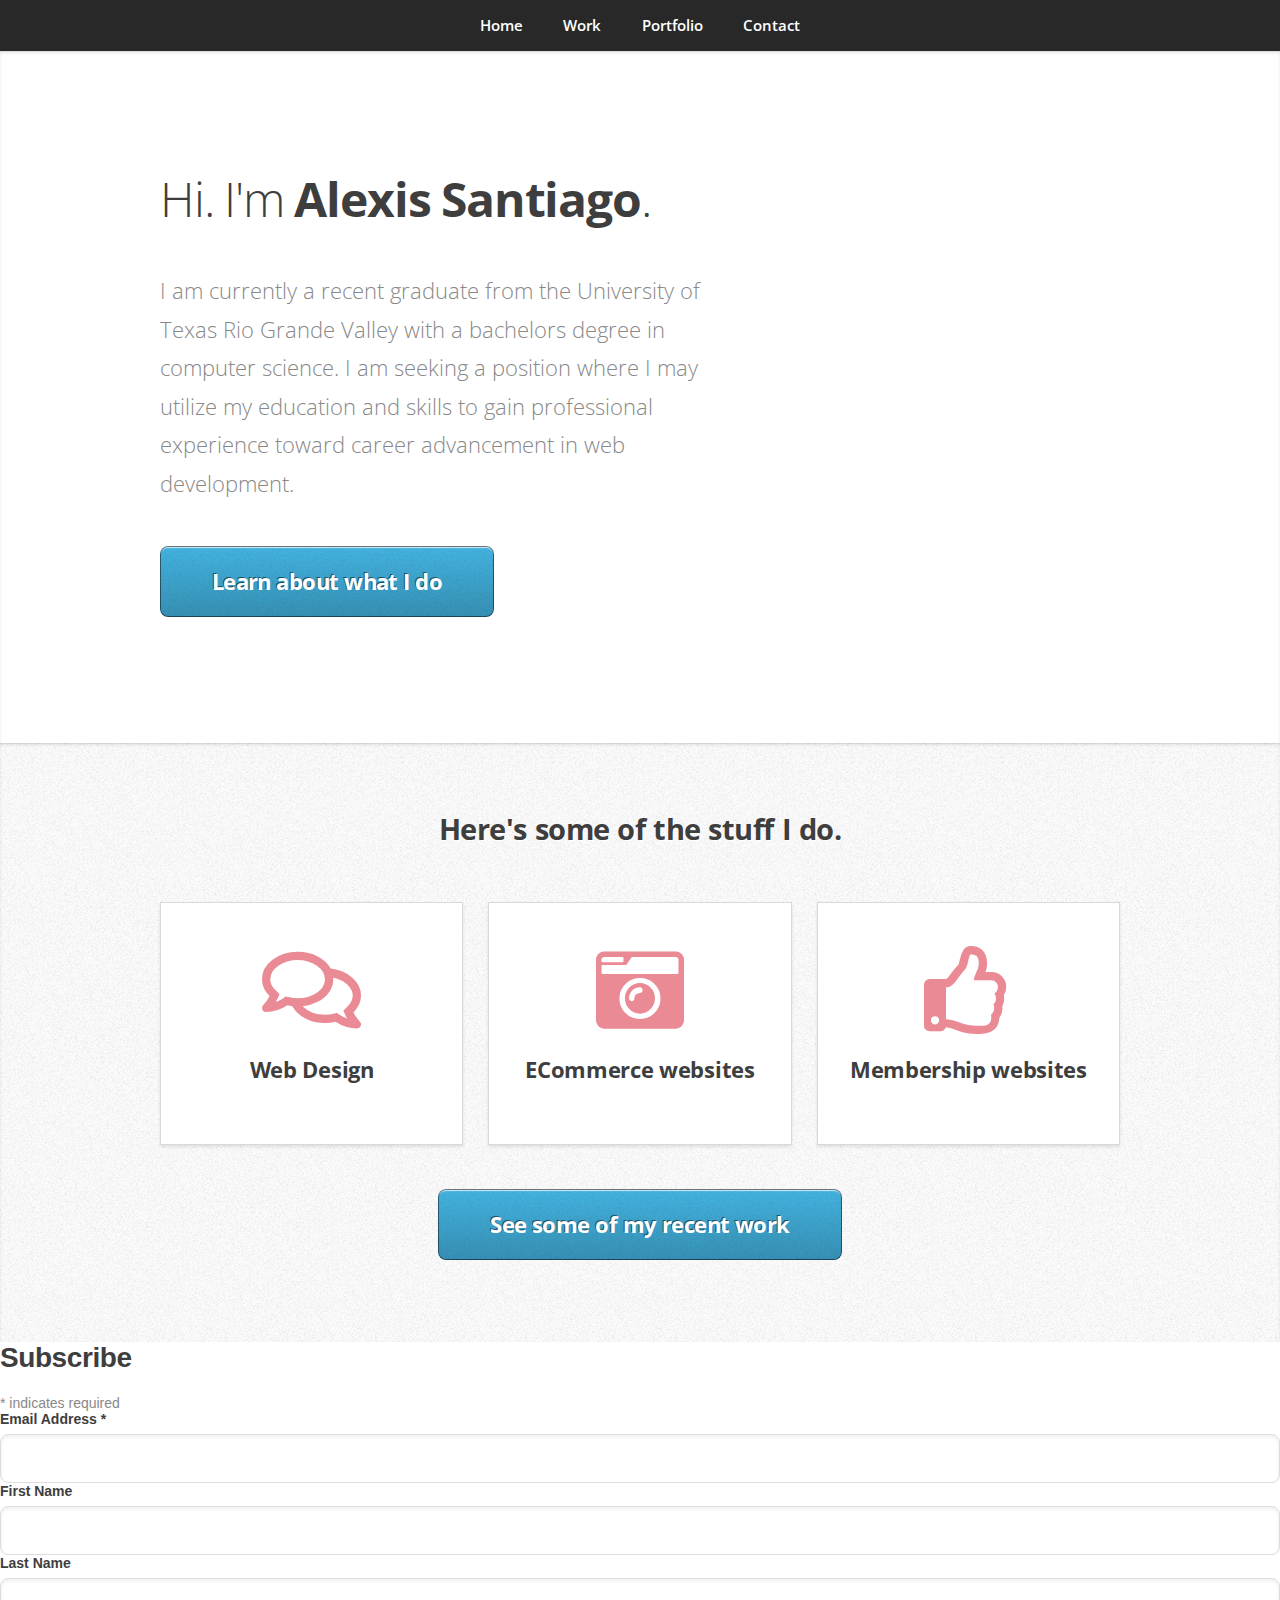
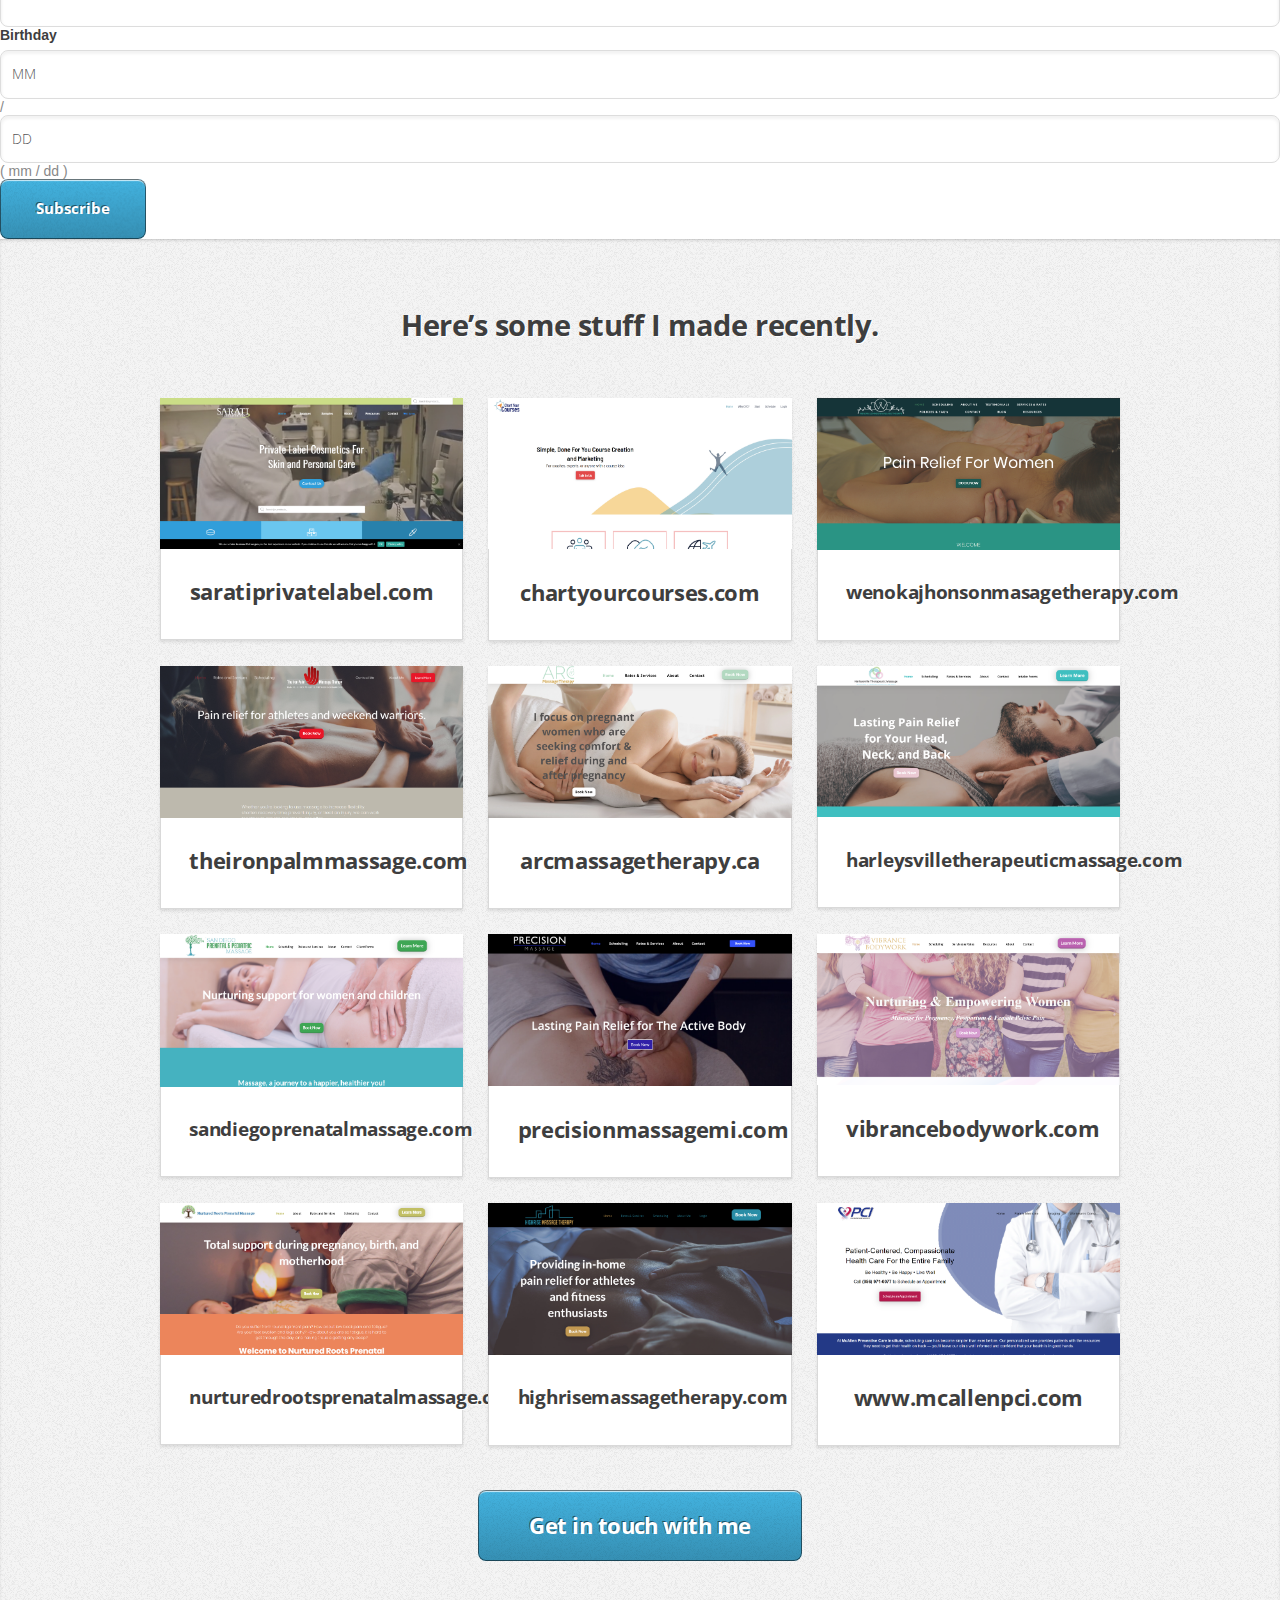
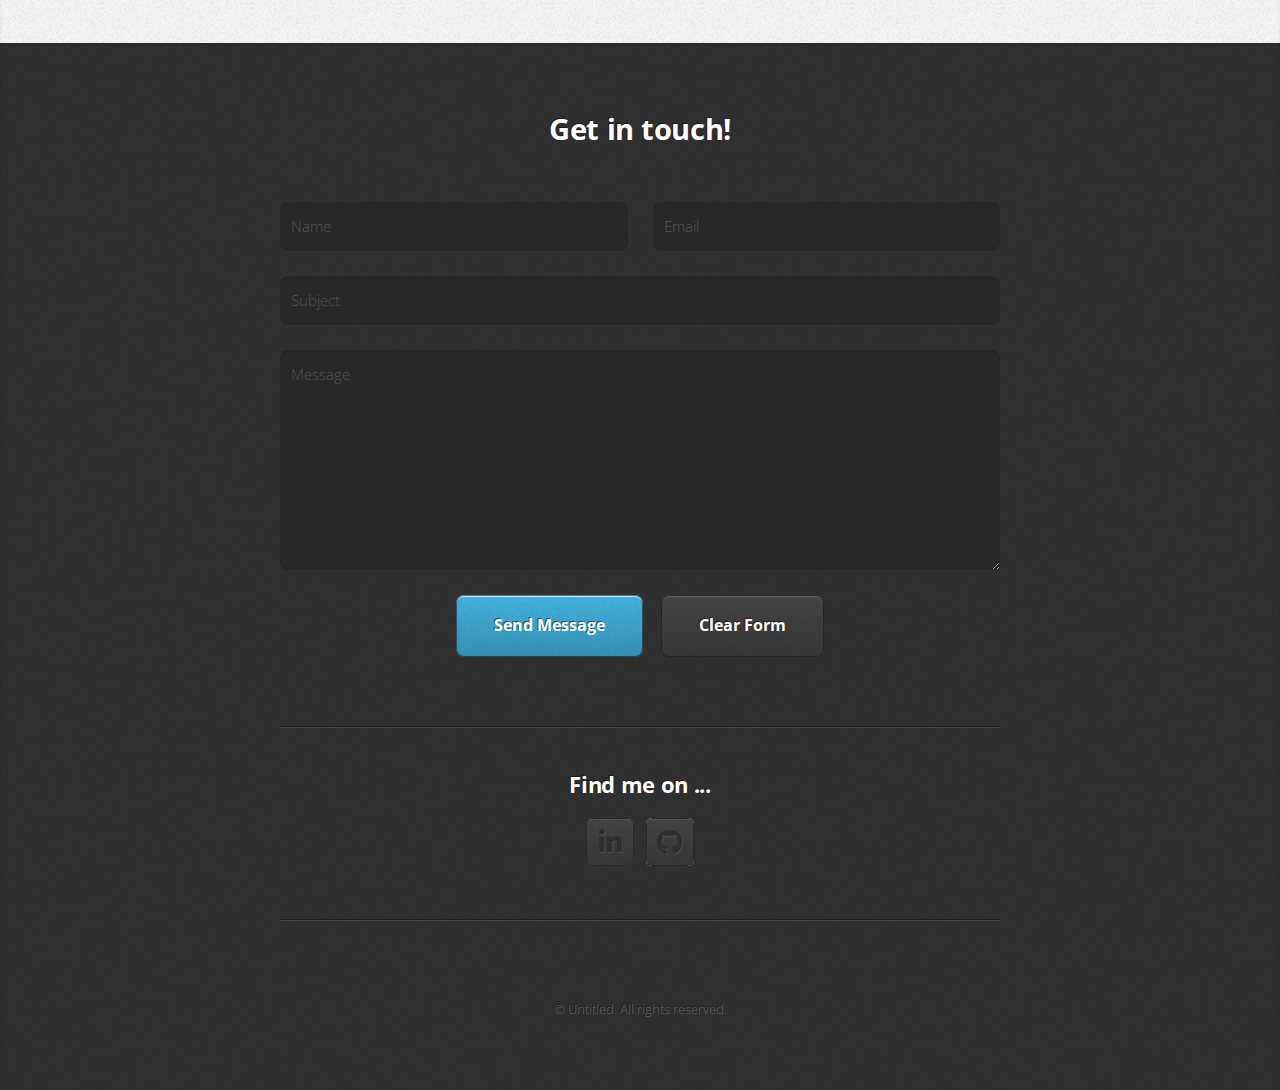
==== commit 3be846c6: "added form" ====
--- a/index.html
+++ b/index.html
@@ -8,6 +8,9 @@
 		<meta charset="utf-8" />
 		<meta name="viewport" content="width=device-width, initial-scale=1, user-scalable=no" />
 		<link rel="stylesheet" href="assets/css/main.css" />
+	
+		
+		<script id="mcjs">!function(c,h,i,m,p){m=c.createElement(h),p=c.getElementsByTagName(h)[0],m.async=1,m.src=i,p.parentNode.insertBefore(m,p)}(document,"script","https://chimpstatic.com/mcjs-connected/js/users/e861defc840b5e1c5c441262e/7b493f9ff1764ec99bcae089b.js");</script>
 	</head>
 	<body class="is-preload">
 
@@ -76,7 +79,52 @@
 					</footer>
 				</div>
 			</article>
-
+<!----start mailchimp code---->
+		<!-- Begin Mailchimp Signup Form -->
+<link href="//cdn-images.mailchimp.com/embedcode/classic-10_7.css" rel="stylesheet" type="text/css">
+<style type="text/css">
+	#mc_embed_signup{background:#fff; clear:left; font:14px Helvetica,Arial,sans-serif; }
+	/* Add your own Mailchimp form style overrides in your site stylesheet or in this style block.
+	   We recommend moving this block and the preceding CSS link to the HEAD of your HTML file. */
+</style>
+<div id="mc_embed_signup">
+<form action="https://alexisgs.us2.list-manage.com/subscribe/post?u=e861defc840b5e1c5c441262e&amp;id=8cdbddc1d6" method="post" id="mc-embedded-subscribe-form" name="mc-embedded-subscribe-form" class="validate" target="_blank" novalidate>
+    <div id="mc_embed_signup_scroll">
+	<h2>Subscribe</h2>
+<div class="indicates-required"><span class="asterisk">*</span> indicates required</div>
+<div class="mc-field-group">
+	<label for="mce-EMAIL">Email Address  <span class="asterisk">*</span>
+</label>
+	<input type="email" value="" name="EMAIL" class="required email" id="mce-EMAIL">
+</div>
+<div class="mc-field-group">
+	<label for="mce-FNAME">First Name </label>
+	<input type="text" value="" name="FNAME" class="" id="mce-FNAME">
+</div>
+<div class="mc-field-group">
+	<label for="mce-LNAME">Last Name </label>
+	<input type="text" value="" name="LNAME" class="" id="mce-LNAME">
+</div>
+<div class="mc-field-group size1of2">
+	<label for="mce-BIRTHDAY-month">Birthday </label>
+	<div class="datefield">
+		<span class="subfield monthfield"><input class="birthday " type="text" pattern="[0-9]*" value="" placeholder="MM" size="2" maxlength="2" name="BIRTHDAY[month]" id="mce-BIRTHDAY-month"></span> / 
+		<span class="subfield dayfield"><input class="birthday " type="text" pattern="[0-9]*" value="" placeholder="DD" size="2" maxlength="2" name="BIRTHDAY[day]" id="mce-BIRTHDAY-day"></span> 
+		<span class="small-meta nowrap">( mm / dd )</span>
+	</div>
+</div>	<div id="mce-responses" class="clear">
+		<div class="response" id="mce-error-response" style="display:none"></div>
+		<div class="response" id="mce-success-response" style="display:none"></div>
+	</div>    <!-- real people should not fill this in and expect good things - do not remove this or risk form bot signups-->
+    <div style="position: absolute; left: -5000px;" aria-hidden="true"><input type="text" name="b_e861defc840b5e1c5c441262e_8cdbddc1d6" tabindex="-1" value=""></div>
+    <div class="clear"><input type="submit" value="Subscribe" name="subscribe" id="mc-embedded-subscribe" class="button"></div>
+    </div>
+</form>
+</div>
+<script type='text/javascript' src='//s3.amazonaws.com/downloads.mailchimp.com/js/mc-validate.js'></script><script type='text/javascript'>(function($) {window.fnames = new Array(); window.ftypes = new Array();fnames[0]='EMAIL';ftypes[0]='email';fnames[1]='FNAME';ftypes[1]='text';fnames[2]='LNAME';ftypes[2]='text';fnames[3]='ADDRESS';ftypes[3]='address';fnames[4]='PHONE';ftypes[4]='phone';fnames[5]='BIRTHDAY';ftypes[5]='birthday';}(jQuery));var $mcj = jQuery.noConflict(true);</script>
+<!--End mc_embed_signup-->
+<!----end mailchimp code---->
+		
 		<!-- Portfolio -->
 			<article id="portfolio" class="wrapper style3">
 				<div class="container">
@@ -185,7 +233,7 @@
 					</header>
 					<div class="row">
 						<div class="col-12">
-							<form method="post" action="#">
+							<form method="post" action="MAILTO:alexis.santiago95@gmail.com" enctype="text/plain">
 								<div class="row">
 									<div class="col-6 col-12-small">
 										<input type="text" name="name" id="name" placeholder="Name" />
@@ -251,4 +299,4 @@
 			<script src="assets/js/main.js"></script>
 
 	</body>
-</html>+</html>
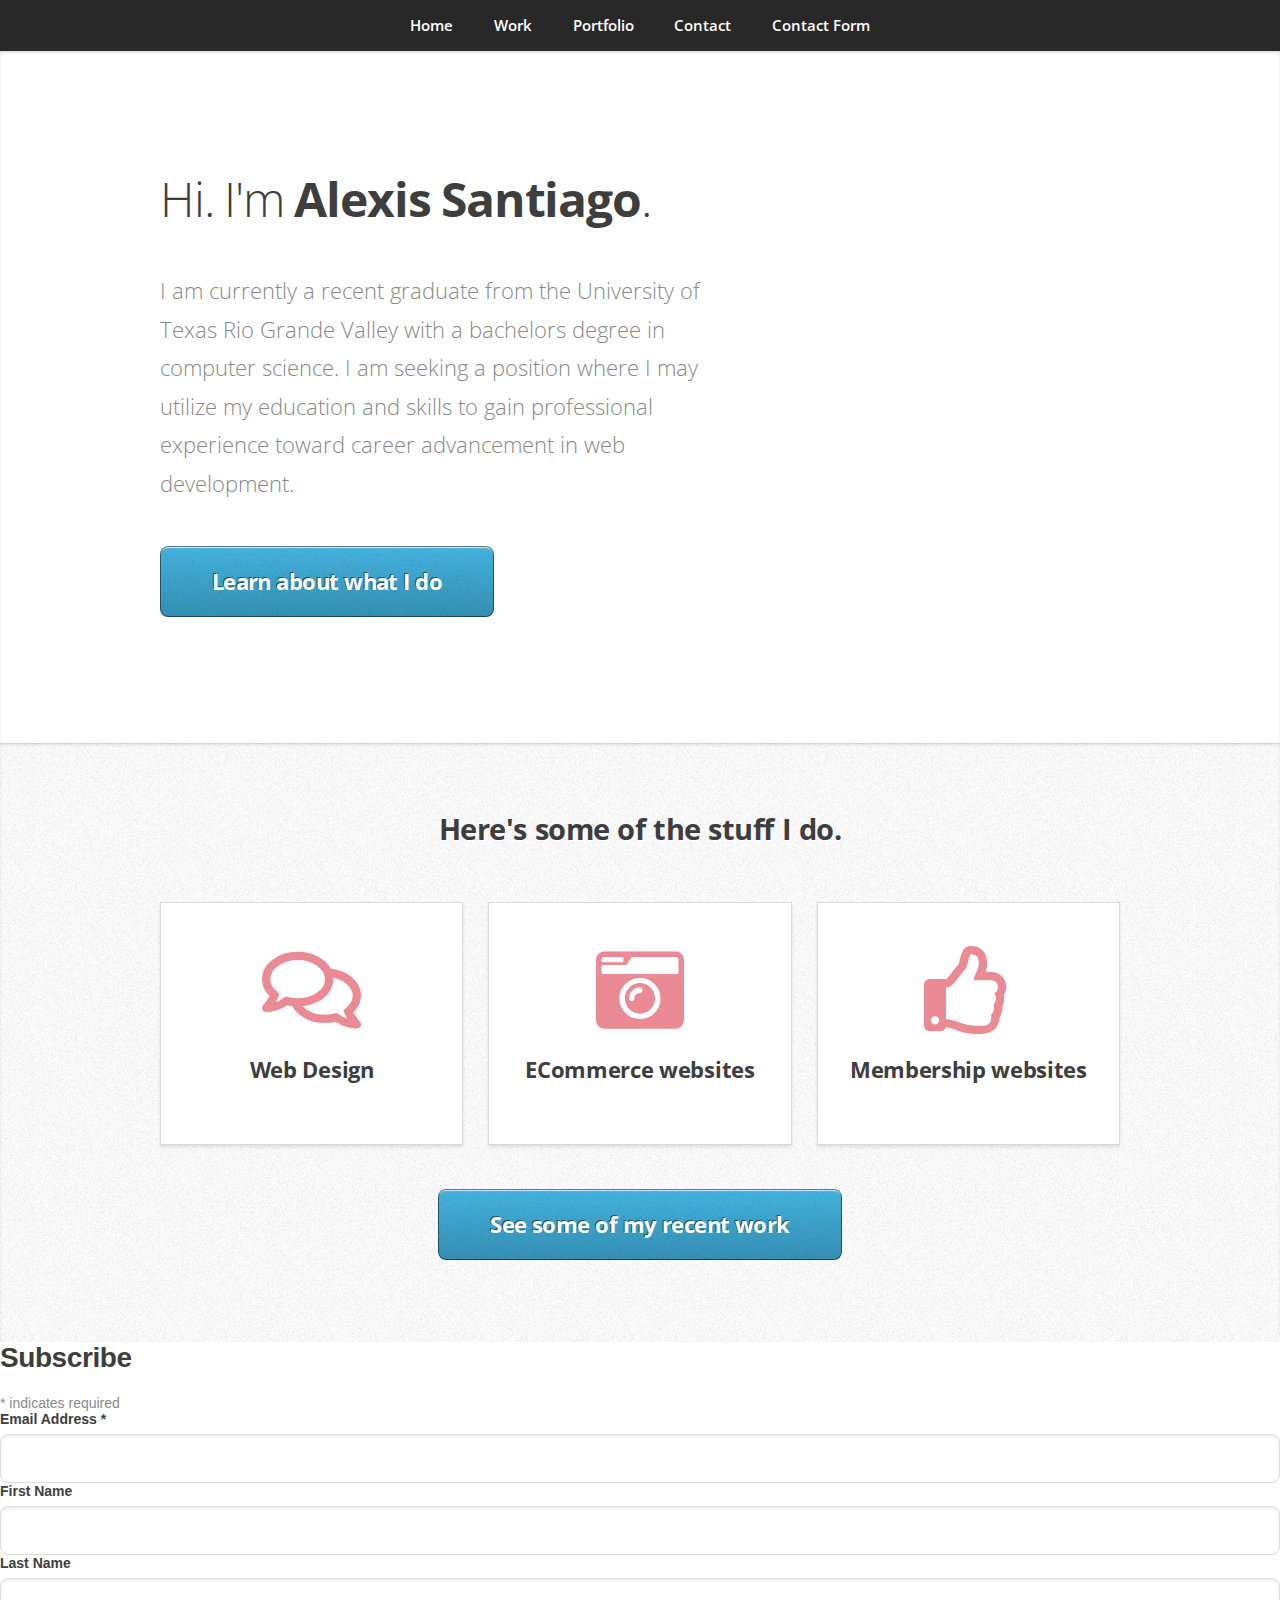
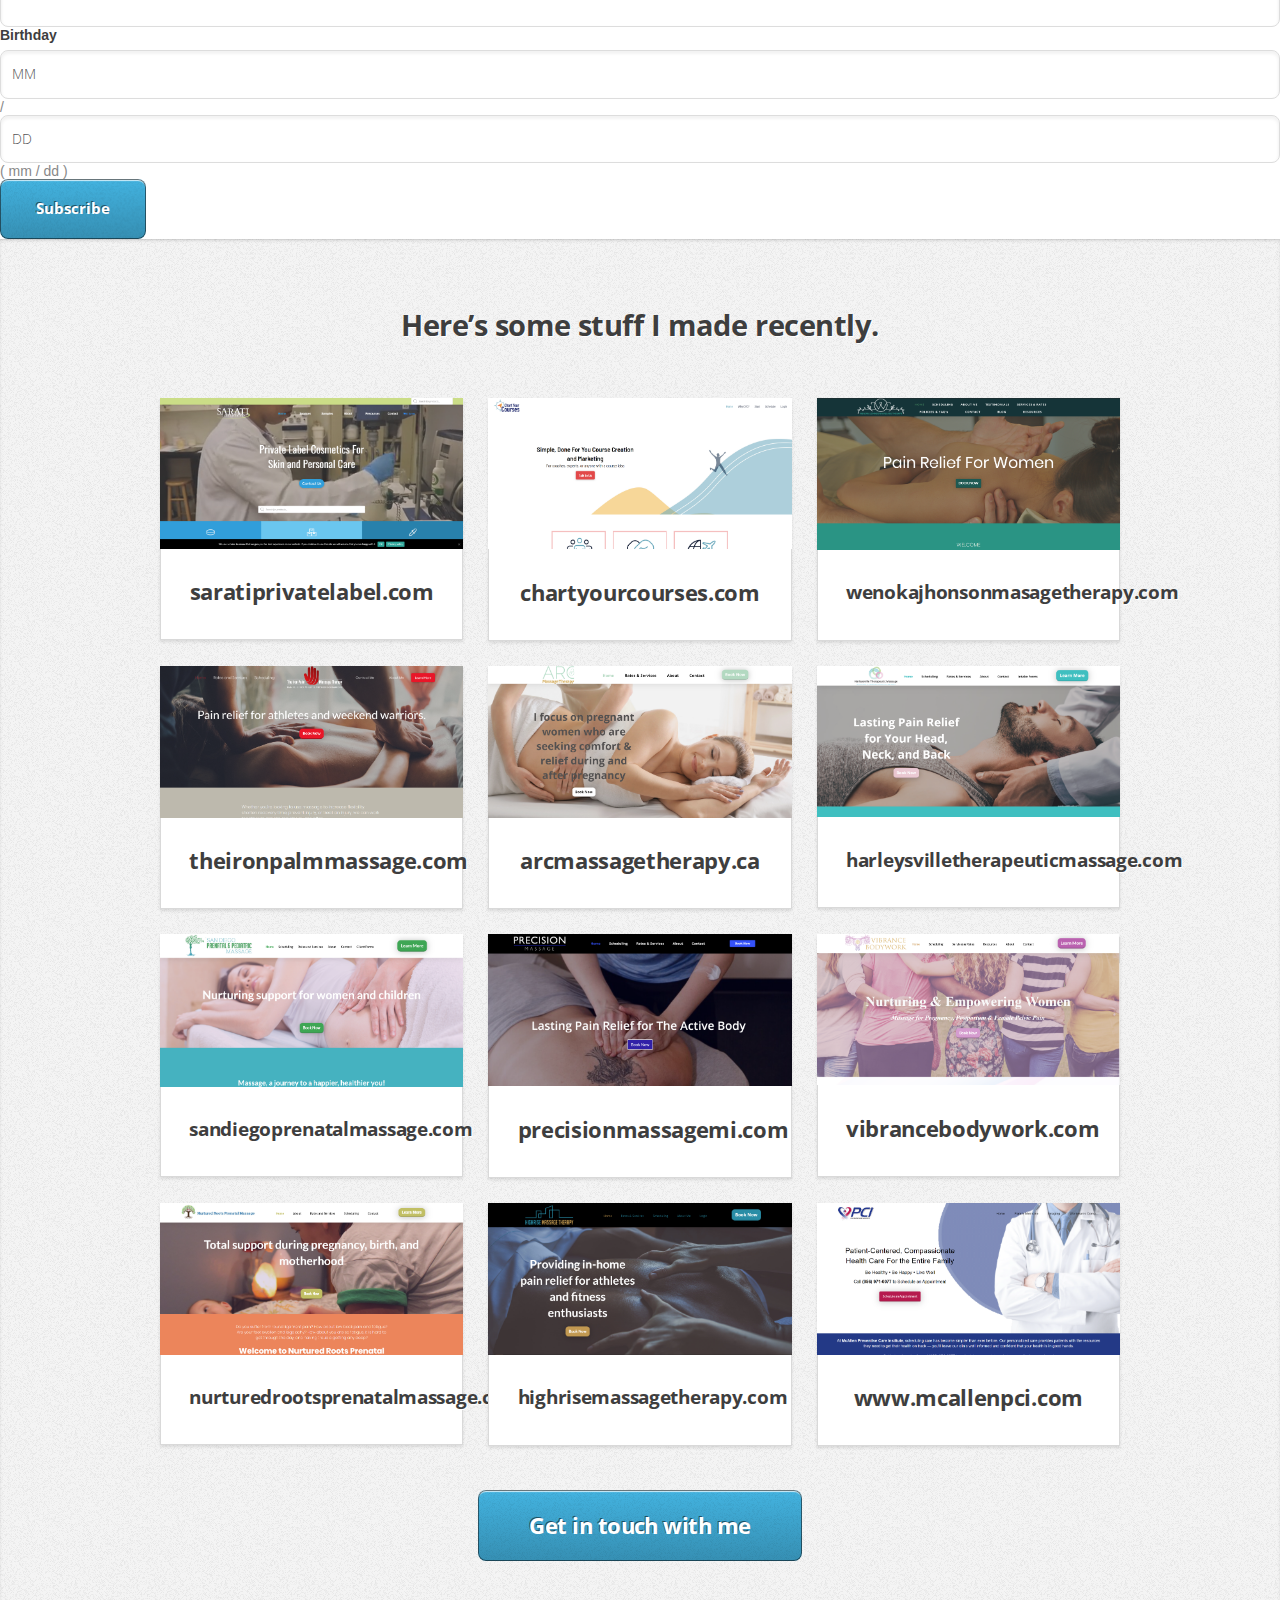
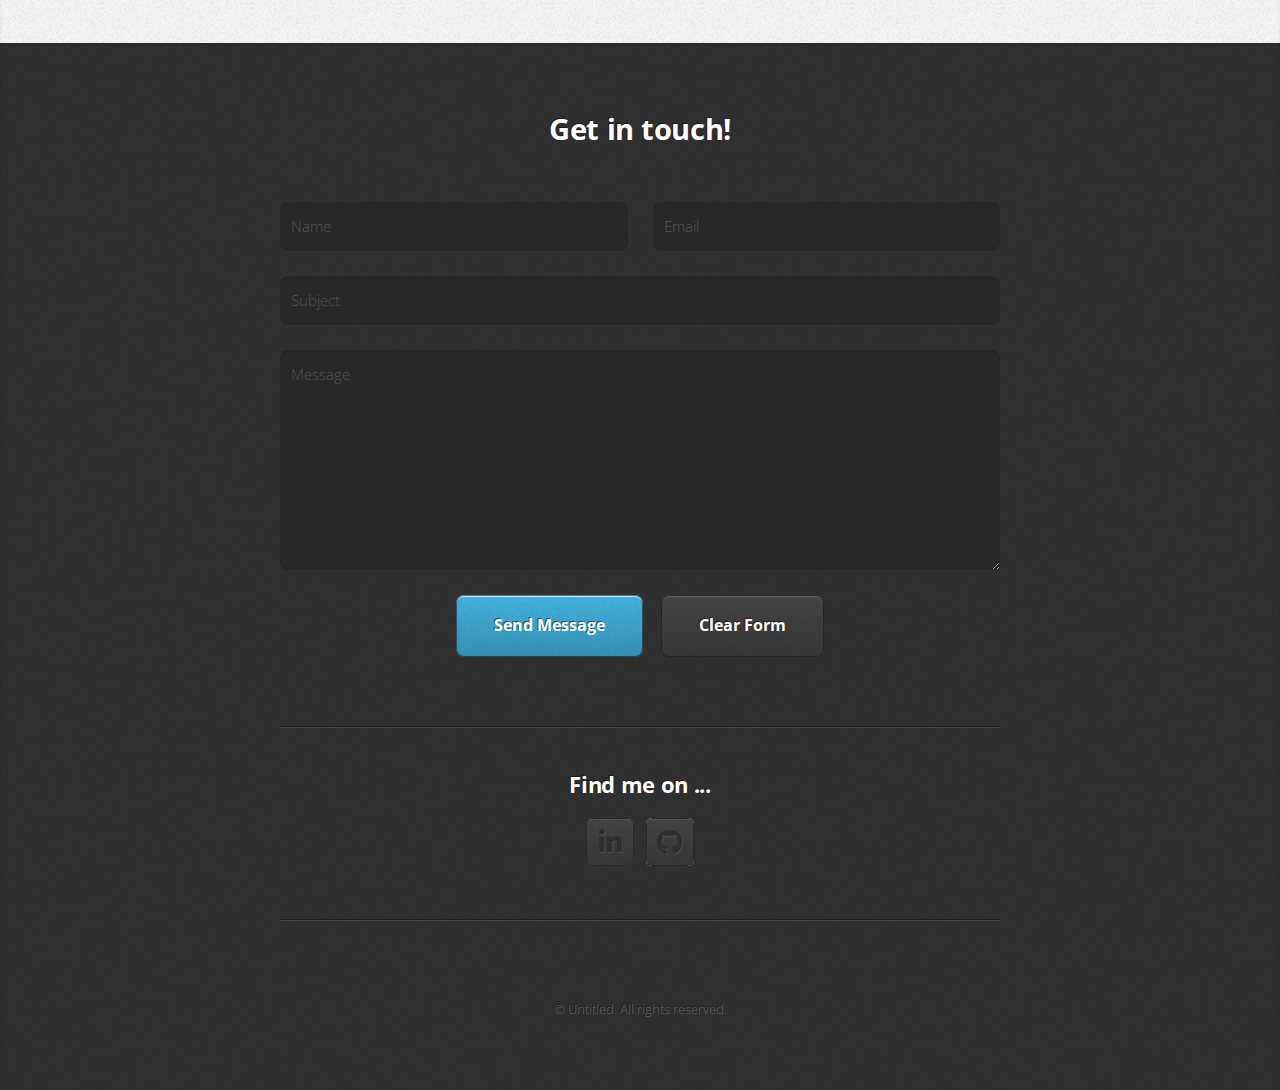
==== commit 88bde523: ":)" ====
--- a/index.html
+++ b/index.html
@@ -21,6 +21,8 @@
 					<li><a href="#work">Work</a></li>
 					<li><a href="#portfolio">Portfolio</a></li>
 					<li><a href="#contact">Contact</a></li>
+					
+					<li><a href="/contact.html">Contact Form</a></li>
 				</ul>
 			</nav>
 
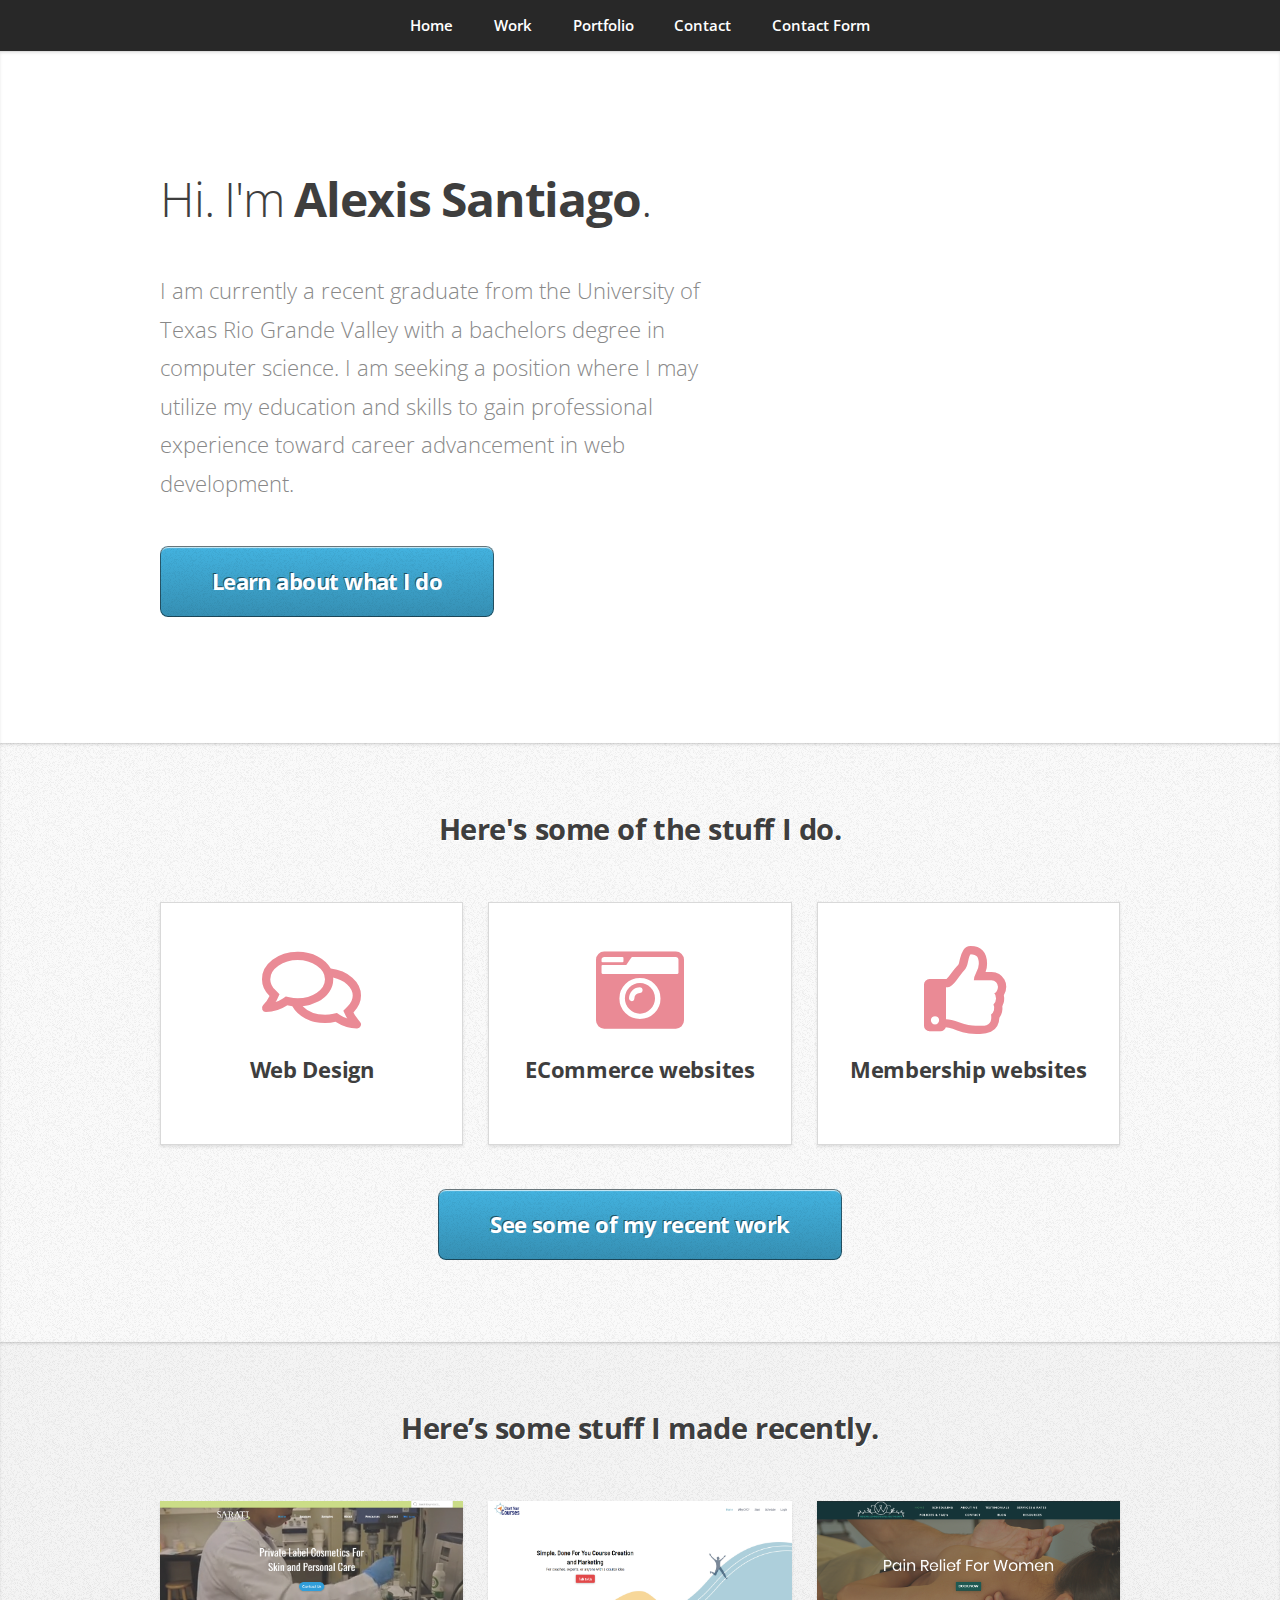
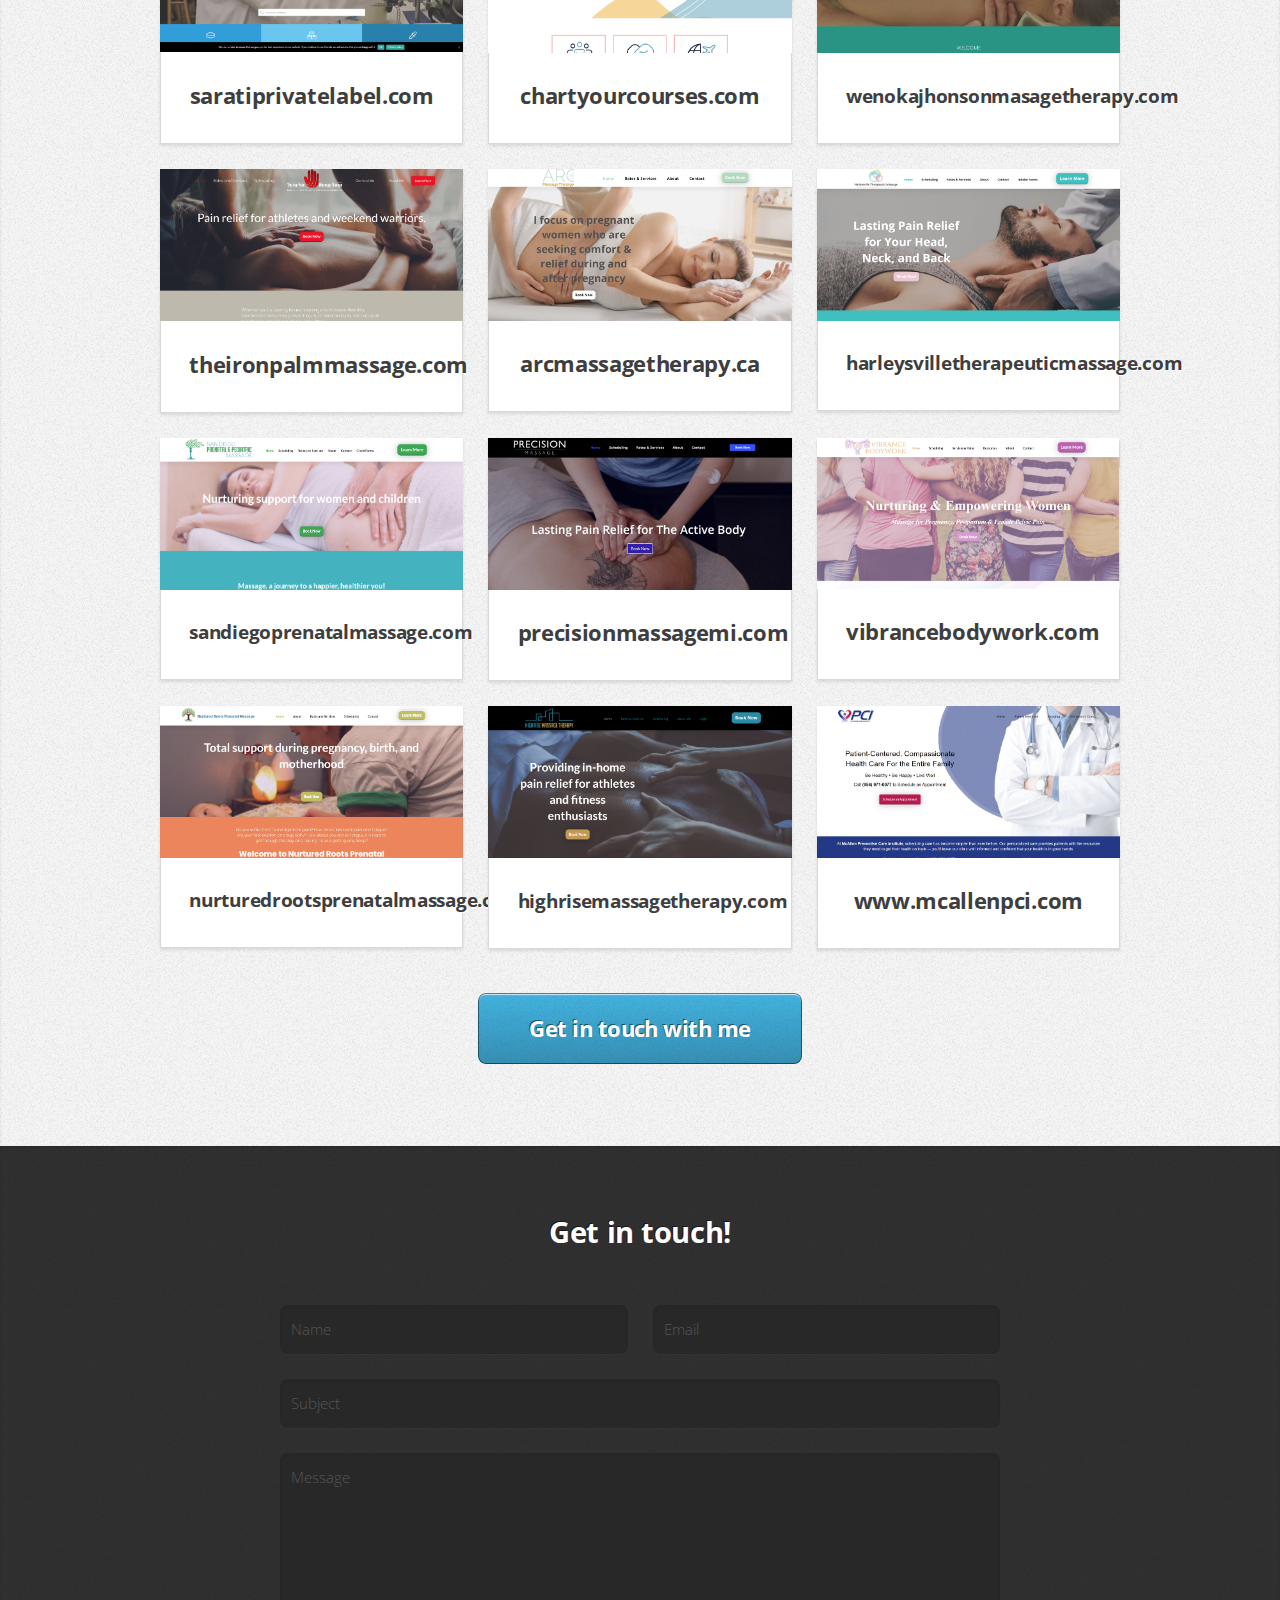
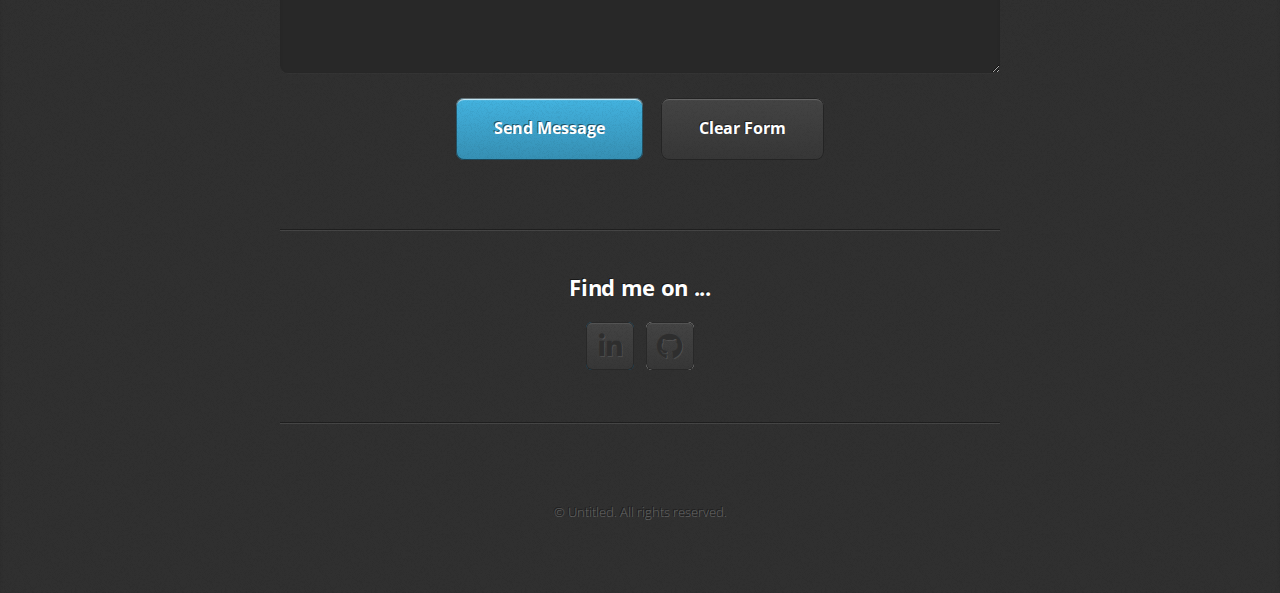
==== commit bf91e79e: ":)" ====
--- a/index.html
+++ b/index.html
@@ -81,51 +81,7 @@
 					</footer>
 				</div>
 			</article>
-<!----start mailchimp code---->
-		<!-- Begin Mailchimp Signup Form -->
-<link href="//cdn-images.mailchimp.com/embedcode/classic-10_7.css" rel="stylesheet" type="text/css">
-<style type="text/css">
-	#mc_embed_signup{background:#fff; clear:left; font:14px Helvetica,Arial,sans-serif; }
-	/* Add your own Mailchimp form style overrides in your site stylesheet or in this style block.
-	   We recommend moving this block and the preceding CSS link to the HEAD of your HTML file. */
-</style>
-<div id="mc_embed_signup">
-<form action="https://alexisgs.us2.list-manage.com/subscribe/post?u=e861defc840b5e1c5c441262e&amp;id=8cdbddc1d6" method="post" id="mc-embedded-subscribe-form" name="mc-embedded-subscribe-form" class="validate" target="_blank" novalidate>
-    <div id="mc_embed_signup_scroll">
-	<h2>Subscribe</h2>
-<div class="indicates-required"><span class="asterisk">*</span> indicates required</div>
-<div class="mc-field-group">
-	<label for="mce-EMAIL">Email Address  <span class="asterisk">*</span>
-</label>
-	<input type="email" value="" name="EMAIL" class="required email" id="mce-EMAIL">
-</div>
-<div class="mc-field-group">
-	<label for="mce-FNAME">First Name </label>
-	<input type="text" value="" name="FNAME" class="" id="mce-FNAME">
-</div>
-<div class="mc-field-group">
-	<label for="mce-LNAME">Last Name </label>
-	<input type="text" value="" name="LNAME" class="" id="mce-LNAME">
-</div>
-<div class="mc-field-group size1of2">
-	<label for="mce-BIRTHDAY-month">Birthday </label>
-	<div class="datefield">
-		<span class="subfield monthfield"><input class="birthday " type="text" pattern="[0-9]*" value="" placeholder="MM" size="2" maxlength="2" name="BIRTHDAY[month]" id="mce-BIRTHDAY-month"></span> / 
-		<span class="subfield dayfield"><input class="birthday " type="text" pattern="[0-9]*" value="" placeholder="DD" size="2" maxlength="2" name="BIRTHDAY[day]" id="mce-BIRTHDAY-day"></span> 
-		<span class="small-meta nowrap">( mm / dd )</span>
-	</div>
-</div>	<div id="mce-responses" class="clear">
-		<div class="response" id="mce-error-response" style="display:none"></div>
-		<div class="response" id="mce-success-response" style="display:none"></div>
-	</div>    <!-- real people should not fill this in and expect good things - do not remove this or risk form bot signups-->
-    <div style="position: absolute; left: -5000px;" aria-hidden="true"><input type="text" name="b_e861defc840b5e1c5c441262e_8cdbddc1d6" tabindex="-1" value=""></div>
-    <div class="clear"><input type="submit" value="Subscribe" name="subscribe" id="mc-embedded-subscribe" class="button"></div>
-    </div>
-</form>
-</div>
-<script type='text/javascript' src='//s3.amazonaws.com/downloads.mailchimp.com/js/mc-validate.js'></script><script type='text/javascript'>(function($) {window.fnames = new Array(); window.ftypes = new Array();fnames[0]='EMAIL';ftypes[0]='email';fnames[1]='FNAME';ftypes[1]='text';fnames[2]='LNAME';ftypes[2]='text';fnames[3]='ADDRESS';ftypes[3]='address';fnames[4]='PHONE';ftypes[4]='phone';fnames[5]='BIRTHDAY';ftypes[5]='birthday';}(jQuery));var $mcj = jQuery.noConflict(true);</script>
-<!--End mc_embed_signup-->
-<!----end mailchimp code---->
+
 		
 		<!-- Portfolio -->
 			<article id="portfolio" class="wrapper style3">
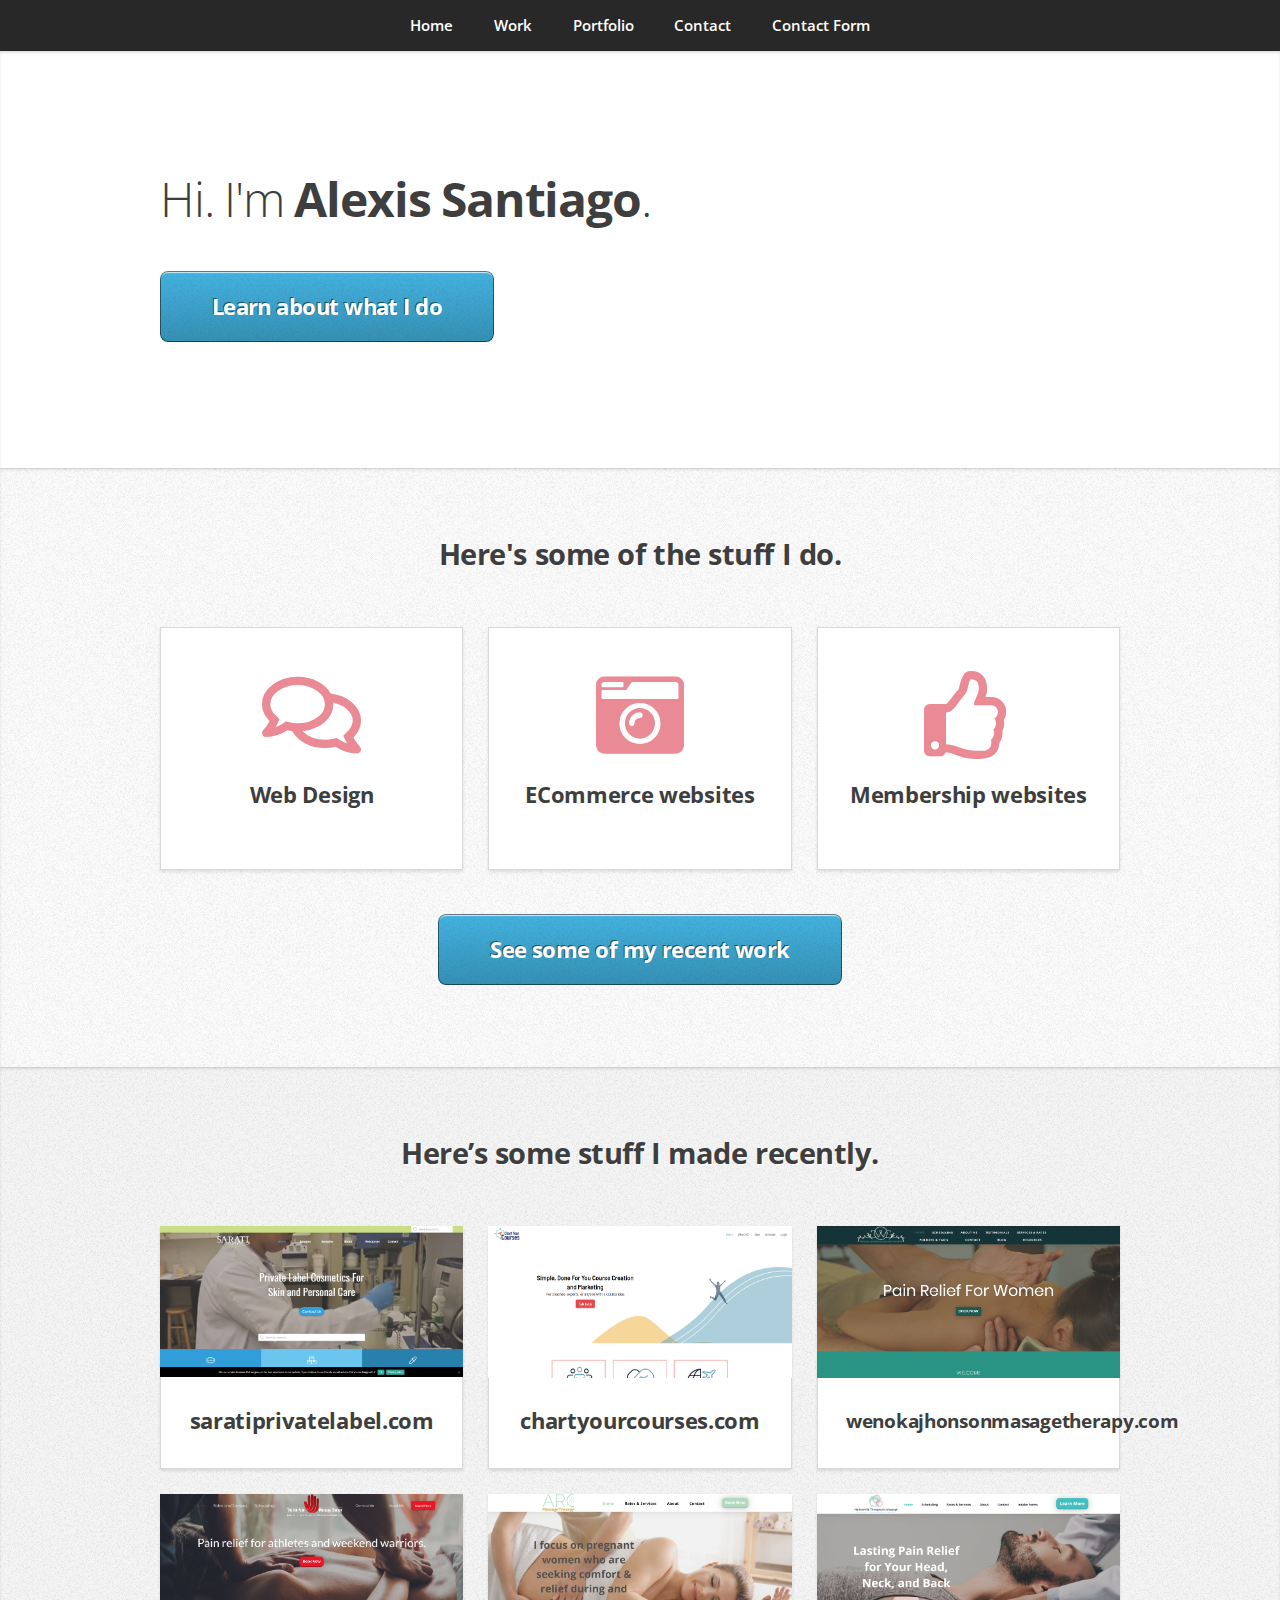
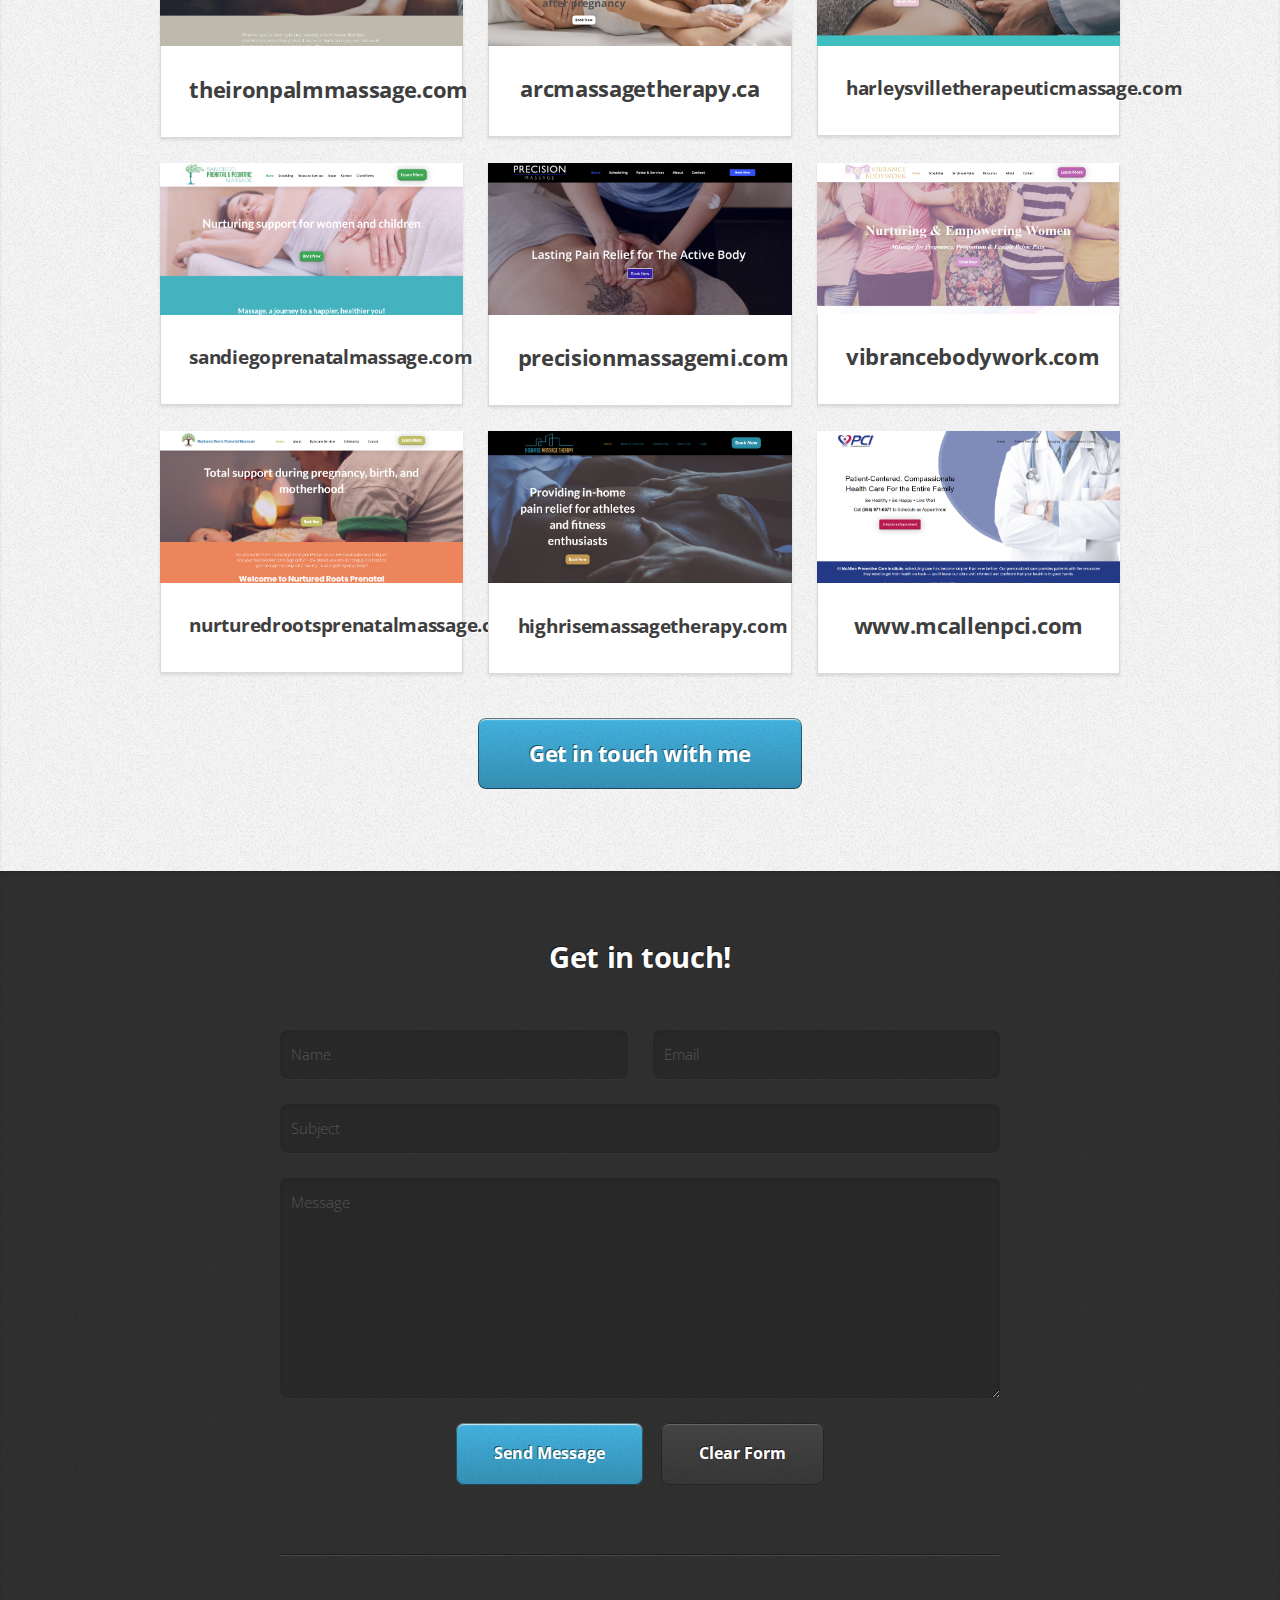
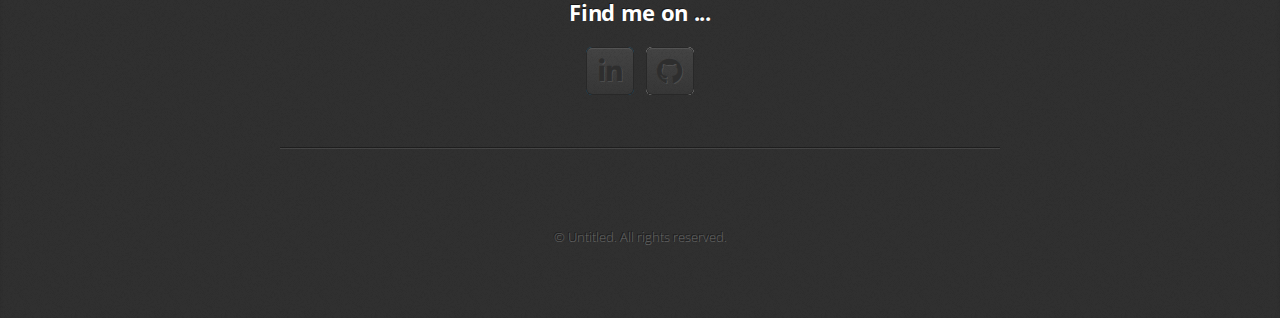
==== commit 99cf21e0: ":)" ====
--- a/index.html
+++ b/index.html
@@ -36,8 +36,7 @@
 								<h1>Hi. I'm <strong>Alexis Santiago</strong>.</h1>
 							</header>
 							<p>
-								I am currently a recent graduate from the University of Texas Rio Grande Valley with a bachelors degree in computer science.  
-								I am seeking a position where I may utilize my education and skills to gain professional experience toward career advancement in web development.
+								
 							</p>
 							<a href="#work" class="button large scrolly">Learn about what I do</a>
 						</div>
